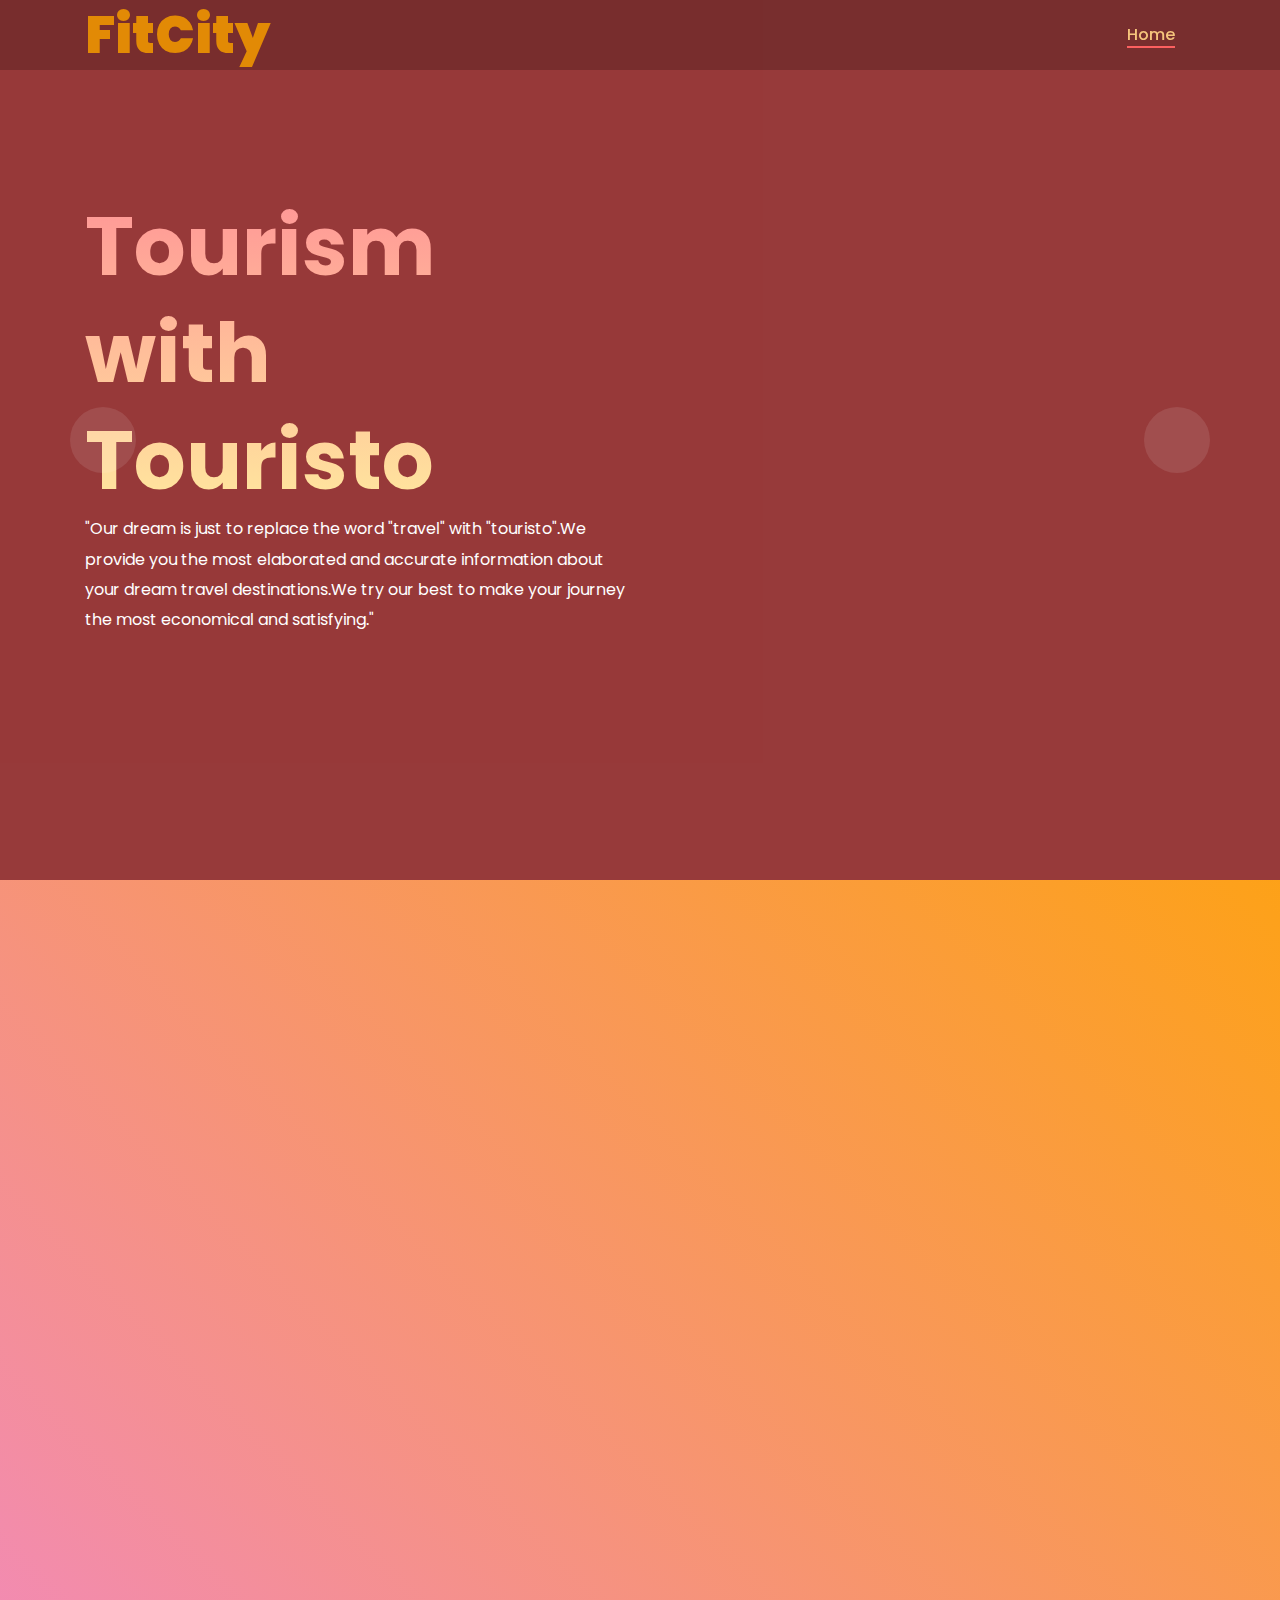
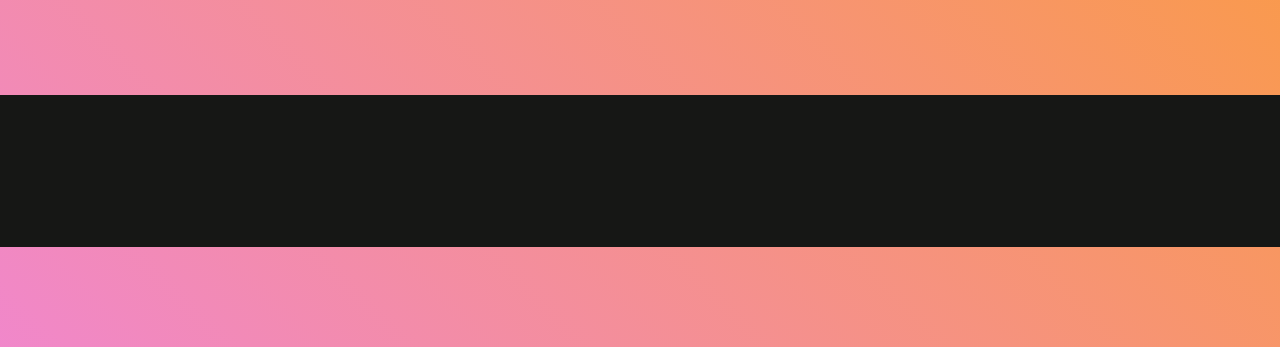
==== index.html @ 12a24f26 "hgh" ====
<!DOCTYPE html>
<html lang="en">



<head>
    <meta charset="UTF-8">
    <meta name="description" content="">
    <meta http-equiv="X-UA-Compatible" content="IE=edge">
    <meta name="viewport" content="width=device-width, initial-scale=1, shrink-to-fit=no">


    <title>|Home</title>
    <link rel="stylesheet" href="https://cdnjs.cloudflare.com/ajax/libs/font-awesome/6.0.0-beta2/css/all.min.css"
        integrity="sha512-YWzhKL2whUzgiheMoBFwW8CKV4qpHQAEuvilg9FAn5VJUDwKZZxkJNuGM4XkWuk94WCrrwslk8yWNGmY1EduTA=="
        crossorigin="anonymous" referrerpolicy="no-referrer" />

    
    <link rel="icon" href="img/city.png">
    
    <link rel="stylesheet" href="https://unpkg.com/aos@next/dist/aos.css" />

    <link rel="stylesheet" href="style.css">
    <link rel="stylesheet" href="footer.css">
</head>

<body>

    <div id="preloader">
        <div class="loader"></div>
    </div>


   

    <header class="header-area">

        <div class="main-header-area">
            <div class="classy-nav-container breakpoint-off">
                <div class="container">

                    <nav class="classy-navbar justify-content-between" id="alimeNav">

                        <a class="nav-brand" href="index.html" data-aos="fade-right" data-aos-duration="3000">
                        
                            
                            <h1 class="home-logo"><b>FitCity</b></h1>
                        </a>

                        <div class="classy-navbar-toggler">
                            <span class="navbarToggler"><span></span><span></span><span></span></span>
                        </div>

                        <div class="classy-menu">

                            <div class="classycloseIcon">
                                <div class="cross-wrap"><span class="top"></span><span class="bottom"></span></div>
                            </div>

                            <div class="classynav" data-aos="fade-left" data-aos-duration="3000">
                                <ul id="nav">
                                    <li class="active"><a href="index.html">Home</a></li>
                                   
                                </ul>

                               
                            </div>

                        </div>
                    </nav>
                </div>
            </div>
        </div>
    </header>
    


    <section class="welcome-area" data-aos="fade-right-up" data-aos-duration="3000">
        <div class="welcome-slides owl-carousel">

            <div class="single-welcome-slide bg-img bg-overlay" style="background-image: url();">
                <div class="container h-100">
                    <div class="row h-100 align-items-center">
                         
                        <div class="col-12 col-lg-8 col-xl-6">
                            <div class="welcome-text">
                                <h2 data-animation="bounceInUp" data-delay="100ms">Tourism<br>with Touristo</h2>
                                <p data-animation="bounceInUp" data-delay="500ms">"Our dream is just to replace the word "travel" with "touristo".We provide you the most elaborated and accurate information about your dream travel destinations.We try our best to make your journey the most economical and satisfying."
                                </p>
                               
                            </div>
                        </div>
                    </div>
                </div>
            </div>

            <div class="single-welcome-slide bg-img bg-overlay" data-aos="fade-left" data-aos-duration="3000"
                style="background-image: url();">
                <div class="container h-100">
                    <div class="row h-100 align-items-center">

                        <div class="col-12 col-lg-8 col-xl-6">
                            <div class="welcome-text">
                                <h2 data-animation="bounceInUp" data-delay="100ms">GET READY!</h2>
                                <h4  data-animation="bounceInUp" data-delay="300ms">"To travel with us" </h4>
                                <p data-animation="bounceInUp" data-delay="500ms">Let's make the joy of dressing an art with gingerart.Style is the way to say who you are without speaking and here at gingerart we convert your dream looks into reality by customising your choices.Tea is incomplete without ginger and so is your styling without us.
                                </p>
                                
                            </div>
                        </div>
                    </div>
                </div>
            </div>
        </div>
    </section>

 

    <div class="alime-portfolio-area section-padding-80 ">
        <div class="container-fluid" data-aos="zoom-in" data-aos-duration="3000">
            <div class="row">
                <div class="col-12">

                    <div class="alime-projects-menu">
                        <div class="portfolio-menu text-center">
                            <h1>SEARCH YOUR DESTINATION</h1>
                            <div class="search">
                            <input type="text" class="search-bar" placeholder="Search">
                            <div class="col-12 text-center wow fadeInUp" data-wow-delay="700ms" style="margin-top: 30px;">
                                <button><svg stroke="currentColor" fill="currentColor" stroke-width="0" viewBox="0 0 1024 1024" height="1.5em"
                                    width="1.5em" xmlns="http://www.w3.org/2000/svg">
                                    <path
                                      d="M909.6 854.5L649.9 594.8C690.2 542.7 712 479 712 412c0-80.2-31.3-155.4-87.9-212.1-56.6-56.7-132-87.9-212.1-87.9s-155.5 31.3-212.1 87.9C143.2 256.5 112 331.8 112 412c0 80.1 31.3 155.5 87.9 212.1C256.5 680.8 331.8 712 412 712c67 0 130.6-21.8 182.7-62l259.7 259.6a8.2 8.2 0 0 0 11.6 0l43.6-43.5a8.2 8.2 0 0 0 0-11.6zM570.4 570.4C528 612.7 471.8 636 412 636s-116-23.3-158.4-65.6C211.3 528 188 471.8 188 412s23.3-116.1 65.6-158.4C296 211.3 352.2 188 412 188s116.1 23.2 158.4 65.6S636 352.2 636 412s-23.3 116.1-65.6 158.4z">
                                    </path>
                                  </svg></button>
                            </div>
                            </div>
                    </div>
                    
                </div>
            </div>
            
               
            </div>
            <div class="row">
                <div class="weather loading" style="margin-left: 41%
                ;">
                    <h2 class="city">Weather in Surat</h2>
                    <h1 class="temp">51°C</h1>
                    <div class="flex">
                      <img src="https://openweathermap.org/img/wn/04n.png" alt="" class="icon" />
                      <div class="description">Cloudy</div>
                    </div>
                    <div class="humidity">Humidity: 60%</div>
                    <div class="wind">Wind speed: 6.2 km/h</div>
                  </div>
            </div>
        </div>
    </div>

    <section class="pricing">
        <div class="container" data-aos="zoom-in-up" data-aos-duration="3000">
           
            </div>

        </div>
    </section>

    <section class="follow-area clearfix" data-aos="fade-right" data-aos-duration="3000">
        <div class="container">
            <div class="row">
                <div class="col-12">
                    <div class="section-heading text-center">
                        <a href="https://www.instagram.com/that.gingerart/?igshid=OGQ2MjdiOTE%3D">
                            <h2>FitCity</h2>
                        </a>
                    </div>
                </div>
            </div>
        </div>

        <div class="ins-feed-area owl-carousel">

        
            </div>
            
            </div>
            
            
        </div>
    </section>

    <footer>
        <div class="wrapper" data-aos="fade-up" data-aos-duration="0ms">
            <div class="containerUp">
                
                <div class="footer-distributed">

                    <div class="footer-left">
                        <h3>Fit<span>City</span></h3>
                
                        
                    </div>
                </div>



















            </div>
        </div>
        </div>
    </footer>
</body>
<script src="app.js"></script>
<script>
    function updateCounter() {
        fetch('https://api.countapi.xyz/update/uimonk/youtubechannel/?amount=1')
            .then(res => res.json())
            .then(data => counterElement.innerHTML = data.value)
    }
    updateCounter()
    counterElement = document.getElementsByClassName('count')[0];
</script>


<script src="js/jquery.min.js"></script>

<script src="js/popper.min.js%2bbootstrap.min.js.pagespeed.jc.9S4FA15Zn6.js"></script>
<script>
    eval(mod_pagespeed_2mSwO3vn68);
</script>

<script>
    eval(mod_pagespeed_aQrG1NKKxL);
</script>

<script src="js/alime.bundle.js"></script>

<script src="js/default-assets/active.js"></script>

<script async src="https://www.googletagmanager.com/gtag/js?id=UA-23581568-13"></script>
<script>
    window.dataLayer = window.dataLayer || [];

    function gtag() {
        dataLayer.push(arguments);
    }
    gtag('js', new Date());

    gtag('config', 'UA-23581568-13');
</script>
<script defer src="../../../static.cloudflareinsights.com/beacon.min.js"
    data-cf-beacon='{"rayId":"699023133d611baa","token":"cd0b4b3a733644fc843ef0b185f98241","version":"2021.9.0","si":100}'></script>
<!-- animate on scroll js  -->
<script src="https://unpkg.com/aos@next/dist/aos.js"></script>
<script>
    AOS.init();
</script>
</body>



</html>
---- style.css ----
@import url("https://fonts.googleapis.com/css2?family=Poppins:ital,wght@0,300;0,400;0,500;0,700;0,900;1,900&display=swap");
@import url(https://weloveiconfonts.com/api/?family=entypo);
@import url("https://fonts.googleapis.com/css?family=Poppins:100,200,300,400,500,600,700");
@import url(css/bootstrap.min.css);
@import url(css/animate.css);
@import url(css/default-assets/classy-nav.css);
@import url(css/owl.carousel.min.css);
@import url(css/magnific-popup.css);
@import url(css/font-awesome.min.css);
@import url(css/default-assets/themify-icons.css);
@import url(css/style.css);
/* :: 01.0 Reboot CSS */


.post-thumbnail img{

  
}
.post-thumbnail-k img{

  


  
}


.single-instagram-item img{
  height: 290px;
  width: 226px;
}


#nav a{
  color: #f5c47c;
}
.welcome-text h4{
  font-weight: 700;
  font-size: 38px;
  display: block;
  margin-bottom: 0;
  background: -webkit-linear-gradient(#ff9696, #ffe89e);
  -webkit-background-clip: text;
  -webkit-text-fill-color: transparent
}


* {
  margin: 0;
  padding: 0;
}

body {
  font-family: "Poppins", sans-serif;
  font-weight: 400;
  font-size: 16px;
  position: relative;
  z-index: auto;
}

::-webkit-scrollbar-track
{
	-webkit-box-shadow: inset 0 0 6px rgba(0,0,0,0.3);
	background-color: #F5F5F5;
}

::-webkit-scrollbar
{
	width: 14px;
	background-color: #F5F5F5;
}

::-webkit-scrollbar-thumb
{
	background-color: rgba(217, 2, 2, 0.945);	
	background-image: -webkit-linear-gradient(45deg,
	                                          rgba(255, 255, 255, .2) 25%,
											  transparent 25%,
											  transparent 50%,
											  rgba(255, 255, 255, .2) 50%,
											  rgba(255, 255, 255, .2) 75%,
											  transparent 75%,
											  transparent)
}

h1,
h2,
h3,
h4,
h5,
h6 {
  font-family: "Poppins", sans-serif;
  color: #252525;
  line-height: 1.3;
  font-weight: 600;
}

[class^="entypo-"]:before {
  font-family: "entypo", sans-serif;
}

#social-sidebar {
  left: 0;
  position: fixed;
  top: 30%;
  z-index: 2;
}

#social-sidebar li:first-child a {
  border-top-right-radius: 5px;
}

#social-sidebar li:last-child a {
  border-bottom-right-radius: 5px;
}

#social-sidebar a {
  background: rgba(31, 30, 30, 0.7);
  color: #fff;
  text-decoration: none;
  display: block;
  height: 50px;
  width: 50px;
  font-size: 24px;
  line-height: 50px;
  position: relative;
  text-align: center;
  cursor: pointer;
}

#social-sidebar a:hover span {
  left: 120%;
  opacity: 1;
}

#social-sidebar a span {
  font: 12px "Poppins", sans-serif;
  text-transform: uppercase;
  border-radius: 3px;
  line-height: 24px;
  left: -100%;
  margin-top: -16px;
  opacity: 0;
  padding: 4px 8px;
  position: absolute;
  transition: opacity 0.3s, left 0.4s;
  top: 50%;
  z-index: -1;
}

#social-sidebar a span:before {
  display: block;
  height: 8px;
  width: 8px;
  left: -4px;
  margin-top: -4px;
  position: absolute;
  top: 50%;
  transform: rotate(45deg);
}

#social-sidebar a[class*="twitter"]:hover,
#social-sidebar a[class*="twitter"] span,
#social-sidebar a[class*="twitter"] span:before {
  background: #00aced;
}

#social-sidebar a[class*="facebook"]:hover,
#social-sidebar a[class*="facebook"] span,
#social-sidebar a[class*="facebook"] span:before {
  background: #3b5998;
}

#social-sidebar a[class*="gplus"]:hover,
#social-sidebar a[class*="gplus"] span,
#social-sidebar a[class*="gplus"] span:before {
  background: #e34429;
}

#social-sidebar a[class*="instagrem"]:hover,
#social-sidebar a[class*="instagrem"] span,
#social-sidebar a[class*="instagrem"] span:before {
  background: #ea4c89;
}

#social-sidebar a[class*="linkedin"]:hover,
#social-sidebar a[class*="linkedin"] span,
#social-sidebar a[class*="linkedin"] span:before {
  background: #0a416e;
}

#social-sidebar a[class*="github"]:hover,
#social-sidebar a[class*="github"] span,
#social-sidebar a[class*="github"] span:before {
  background: #9c7a5b;
}

a,
a:active,
a:focus,
a:hover {
  text-decoration: none;
  -webkit-transition-duration: 500ms;
  -o-transition-duration: 500ms;
  transition-duration: 500ms;
  outline: none;
  font-weight: 500;
}

li {
  list-style: none;
}

p {
  line-height: 1.9;
  color: #636363;
  font-size: 16px;
  font-weight: 400;
}

img {
  width: 100%;
  height: auto;
}

ul {
  margin: 0;
  padding: 0;
}

ul li {
  margin: 0;
  padding: 0;
}

.bg-overlay {
  position: relative;
  z-index: 1;
}

.bg-overlay::after {
  position: absolute;
  content: "";
  height: 100%;
  width: 100%;
  top: 0;
  left: 0;
  z-index: -1;
  background-color: rgba(0, 0, 0, 0.4);
}

.bg-img {
  background-position: center center !important;
  background-size: cover !important;
  background-repeat: no-repeat !important;
}

.jarallax {
  position: relative;
  z-index: 0;
}

.jarallax > .-img {
  position: absolute;
  object-fit: cover;
  font-family: "object-fit: cover";
  top: 0;
  left: 0;
  width: 100%;
  height: 100%;
  z-index: -1;
}

.mfp-image-holder .mfp-close,
.mfp-iframe-holder .mfp-close {
  position: fixed;
  z-index: 100;
  color: #ffffff;
  right: 20px;
  text-align: center;
  padding-right: 0;
  width: 100%;
  top: 20px;
  width: 30px;
  background: #fc6060;
  height: 30px;
  line-height: 30px;
}

img.mfp-img {
  -webkit-box-shadow: 0 2px 40px 8px rgba(15, 15, 15, 0.15);
  box-shadow: 0 2px 40px 8px rgba(15, 15, 15, 0.15);
}

button.mfp-close,
button.mfp-arrow {
  background: #f7f7f7;
}

.mfp-bottom-bar {
  display: none !important;
}

.mfp-bg {
  background-color: #000000;
}

.bg-transparent {
  background-color: transparent !important;
}

.bg-gray {
  background-color: #f7f7f7 !important;
}

textarea:focus,
input:focus {
  outline: none;
}

textarea:invalid,
input:invalid,
textarea:required,
input:required {
  box-shadow: none !important;
}

.border {
  border-color: #ebebeb;
}

.mfp-arrow-left::after {
  border-right-color: transparent;
}

.mfp-arrow-left::before {
  border-right-color: #ffffff;
}

.mfp-arrow-right::after {
  border-left-color: transparent;
}

.mfp-arrow-right::before {
  border-left-color: #ffffff;
}

/* :: 02.0 Spacing CSS */

.mt-15 {
  margin-top: 15px;
}

.mt-30 {
  margin-top: 30px;
}

.mt-40 {
  margin-top: 40px;
}

.mt-50 {
  margin-top: 50px;
}

.mt-70 {
  margin-top: 70px;
}

.mt-80 {
  margin-top: 80px;
}

.mt-100 {
  margin-top: 100px;
}

.mt-150 {
  margin-top: 150px;
}

.mr-15 {
  margin-right: 15px;
}

.mr-30 {
  margin-right: 30px;
}

.mr-50 {
  margin-right: 50px;
}

.mr-100 {
  margin-right: 100px;
}

.mb-10 {
  margin-bottom: 10px;
}

.mb-15 {
  margin-bottom: 15px;
}

.mb-30 {
  margin-bottom: 30px;
}

.mb-40 {
  margin-bottom: 40px;
}

.mb-50 {
  margin-bottom: 50px;
}

.mb-60 {
  margin-bottom: 60px;
}

.mb-70 {
  margin-bottom: 70px;
}

.mb-80 {
  margin-bottom: 80px;
}

.mb-100 {
  margin-bottom: 100px;
}

.ml-15 {
  margin-left: 15px;
}

.ml-30 {
  margin-left: 30px;
}

.ml-50 {
  margin-left: 50px;
}

.ml-100 {
  margin-left: 100px;
}

.pt-50 {
  padding-top: 50px !important;
}

.section-padding-80 {
  padding-top: 80px;
  padding-bottom: 80px;
}

.section-padding-0-80 {
  padding-top: 0;
  padding-bottom: 80px;
}

.section-padding-80-0 {
  padding-top: 80px;
  padding-bottom: 0;
}

.section-padding-80-50 {
  padding-top: 80px;
  padding-bottom: 50px;
}

.section-padding-100 {
  padding-top: 100px;
  padding-bottom: 100px;
}

.section-padding-0-100 {
  padding-top: 0;
  padding-bottom: 100px;
}

.section-padding-100-0 {
  padding-top: 100px;
  padding-bottom: 0;
}

/* :: 3.0 Preloader CSS */

#preloader {
  position: fixed;
  width: 100%;
  height: 100%;
  z-index: 9999999;
  top: 0;
  left: 0;
  background-color: #ffffff;
  display: -webkit-box;
  display: -ms-flexbox;
  display: flex;
  -webkit-box-align: center;
  -ms-flex-align: center;
  align-items: center;
  -webkit-box-pack: center;
  -ms-flex-pack: center;
  justify-content: center;
  overflow: hidden;
}

.loader,
.loader:before,
.loader:after {
  border-radius: 50%;
  width: 2.5em;
  height: 2.5em;
  -webkit-animation-fill-mode: both;
  animation-fill-mode: both;
  -webkit-animation: load7 1.8s infinite ease-in-out;
  animation: load7 1.8s infinite ease-in-out;
}

.loader {
  margin-top: -20px;
  color: #fc6060;
  font-size: 6px;
  position: relative;
  -webkit-transform: translateZ(0);
  -ms-transform: translateZ(0);
  transform: translateZ(0);
  -webkit-animation-delay: -0.16s;
  animation-delay: -0.16s;
}

.loader:before,
.loader:after {
  content: "";
  position: absolute;
  top: 0;
}

.loader:before {
  left: -3.5em;
  -webkit-animation-delay: -0.32s;
  animation-delay: -0.32s;
}

.loader:after {
  left: 3.5em;
}

@-webkit-keyframes load7 {
  0%,
  80%,
  100% {
    box-shadow: 0 2.5em 0 -1.3em;
  }
  40% {
    box-shadow: 0 2.5em 0 0;
  }
}

@keyframes load7 {
  0%,
  80%,
  100% {
    box-shadow: 0 2.5em 0 -1.3em;
  }
  40% {
    box-shadow: 0 2.5em 0 0;
  }
}

/* :: 4.0 Heading CSS */

.section-heading {
  position: relative;
  z-index: 1;
  margin-bottom: 50px;
}

.section-heading h2 {
  font-size: 36px;
  text-transform: capitalize;
  margin-bottom: 5px;
  display: block;
  line-height: 1.2;
}

@media only screen and (max-width: 767px) {
  .section-heading h2 {
    font-size: 24px;
  }
}

.section-heading p {
  margin-bottom: 0;
}

.section-heading.white p,
.section-heading.white h2 {
  color: #ffffff;
}

/* :: 5.0 Backtotop CSS */

#scrollUp {
  position: fixed;
  right: 40px;
  font-size: 20px;
  line-height: 40px;
  width: 40px;
  height: 40px;
  bottom: 40px;
  background-color: #fc6060;
  color: #ffffff;
  text-align: center;
  -webkit-transition-duration: 500ms;
  -o-transition-duration: 500ms;
  transition-duration: 500ms;
  border-radius: 50%;
  -webkit-box-shadow: 0 2px 40px 8px rgba(15, 15, 15, 0.15);
  box-shadow: 0 2px 40px 8px rgba(15, 15, 15, 0.15);
  z-index: 15962536;
}

@media only screen and (max-width: 767px) {
  #scrollUp {
    right: 20px;
    bottom: 20px;
  }
}

#scrollUp:focus,
#scrollUp:hover {
  background-color: #000000;
  color: #ffffff;
}

/* :: 6.0 Buttons CSS */

.btn:focus {
  box-shadow: none;
}

.alime-btn {
  position: relative;
  z-index: 1;
  min-width: 160px;
  height: 46px;
  line-height: 42px;
  font-size: 16px;
  font-weight: 500;
  display: inline-block;
  padding: 0 30px;
  text-align: center;
  text-transform: capitalize;
  background-color: transparent;
  color: #ffffff;
  border: 2px solid #fc6060;
  border-radius: 60px;
  -webkit-transition-duration: 500ms;
  -o-transition-duration: 500ms;
  transition-duration: 500ms;
}

.alime-btn.btn-2 {
  color: #252525;
}

.alime-btn:focus,
.alime-btn:hover {
  font-weight: 500;
  -webkit-box-shadow: 0 2px 40px 8px rgba(15, 15, 15, 0.15);
  box-shadow: 0 2px 40px 8px rgba(15, 15, 15, 0.15);
  background-color: #fc6060;
  color: #ffffff;
}

.badges-btn {
  background-color: #ebebeb;
  padding: 5px 15px;
  display: inline-block;
  color: #636363;
  font-size: 12px;
  font-weight: 500;
  text-transform: uppercase;
  border-radius: 2px;
  -webkit-transition-duration: 500ms;
  -o-transition-duration: 500ms;
  transition-duration: 500ms;
  letter-spacing: 1px;
}

.badges-btn:hover,
.badges-btn:focus {
  background-color: #fc6060;
  color: #ffffff;
  font-weight: 500;
}

/* :: 7.0 Header CSS */

.home-logo {
  color: #e28a05;
}

.header-area {
  position: fixed;
  z-index: 100;
  width: 100%;
  -webkit-transition-duration: 500ms;
  -o-transition-duration: 500ms;
  transition-duration: 500ms;
  background-color: transparent;
}

.header-area .search-icon {
  position: relative;
  z-index: 1;
  margin-left: 80px;
}

.header-area .search-icon i {
  font-size: 18px;
  color: #ffffff;
  cursor: pointer;
  transition: 0.5s;
}
.header-area .search-icon i:hover {
  transition: 0.5s;
  color: #fc6060;
}

.top-search-area .modal {
  background-color: rgba(0, 0, 0, 0.7);
}

.top-search-area .modal-content .modal-body {
  padding: 50px;
}

.top-search-area .modal-content .modal-body button.close-btn {
  position: absolute;
  top: 15px;
  right: 15px;
  z-index: 10;
  font-size: 14px;
}

.top-search-area .modal-content .modal-body button.close-btn.btn {
  padding: 0;
  background-color: transparent;
}

.top-search-area form {
  width: 100%;
  position: relative;
  z-index: 1;
}

.top-search-area form input {
  width: 100%;
  height: 50px;
  border: none;
  -webkit-box-shadow: 0 0 30px 15px rgba(0, 0, 0, 0.08);
  box-shadow: 0 0 30px 15px rgba(0, 0, 0, 0.08);
  border-radius: 6px;
  font-size: 12px;
  font-style: italic;
  padding: 0 20px;
}

.top-search-area form input:focus {
  -webkit-box-shadow: 0 0 30px 15px rgba(0, 0, 0, 0.08);
  box-shadow: 0 0 30px 15px rgba(0, 0, 0, 0.08);
}

.top-search-area form button {
  position: absolute;
  width: 100px;
  height: 50px;
  top: 0;
  right: 0;
  z-index: 10;
  border-radius: 0 6px 6px 0;
  border: none;
  background-color: #fc6060;
  font-weight: 600;
  font-size: 14px;
  text-transform: uppercase;
  text-align: center;
  color: #ffffff;
  cursor: pointer;
}

.classy-nav-container {
  background-color: transparent;
  padding: 0;
}

.classy-nav-container .classy-navbar {
  -webkit-transition-duration: 500ms;
  -o-transition-duration: 500ms;
  transition-duration: 500ms;
  height: 70px;
  padding: 0;
}

@media only screen and (max-width: 767px) {
  .classy-nav-container .classy-navbar .nav-brand {
    max-width: fit-content;
    margin-right: 15px;
  }
}

.classy-nav-container .classy-navbar .classynav ul li a {
  font-size: 16px;
  text-transform: capitalize;
  color: #ffffff;
  font-weight: 500;
  padding: 0 20px;
}

.classy-nav-container .classy-navbar .classynav ul li a:hover,
.classy-nav-container .classy-navbar .classynav ul li a:focus {
  color: #fc6060;
}

@media only screen and (min-width: 992px) and (max-width: 1199px) {
  .classy-nav-container .classy-navbar .classynav ul li a {
    font-size: 14px;
  }
}

@media only screen and (min-width: 768px) and (max-width: 991px) {
  .classy-nav-container .classy-navbar .classynav ul li a {
    font-size: 14px;
    color: #252525;
  }
  .classy-nav-container .classy-navbar .classynav ul li a:hover,
  .classy-nav-container .classy-navbar .classynav ul li a:focus {
    color: #fc6060;
  }
}

@media only screen and (max-width: 767px) {
  .classy-nav-container .classy-navbar .classynav ul li a {
    font-size: 14px;
    color: #252525;
  }
  .classy-nav-container .classy-navbar .classynav ul li a:hover,
  .classy-nav-container .classy-navbar .classynav ul li a:focus {
    color: #fc6060;
  }
}

.classy-nav-container .classy-navbar .classynav ul li.cn-dropdown-item ul li a,
.classy-nav-container .classy-navbar .classynav ul li.megamenu-item ul li a {
  font-size: 14px;
  text-transform: capitalize;
  height: 42px;
  line-height: 42px;
  padding: 0 30px;
  color: #252525;
}

.classy-nav-container
  .classy-navbar
  .classynav
  ul
  li.cn-dropdown-item
  ul
  li
  a:focus,
.classy-nav-container
  .classy-navbar
  .classynav
  ul
  li.cn-dropdown-item
  ul
  li
  a:hover,
.classy-nav-container
  .classy-navbar
  .classynav
  ul
  li.megamenu-item
  ul
  li
  a:focus,
.classy-nav-container
  .classy-navbar
  .classynav
  ul
  li.megamenu-item
  ul
  li
  a:hover {
  color: #fc6060;
}

.classynav ul li.active a {
  position: relative;
  z-index: 1;
}

.classynav ul li.active a::before {
  width: calc(100% - 40px);
  height: 2px;
  background-color: #fc6060;
  position: absolute;
  bottom: 7px;
  left: 0;
  z-index: 1;
  content: "";
  left: 50%;
  transform: translateX(-50%);
}

@media only screen and (min-width: 768px) and (max-width: 991px) {
  .classynav ul li.active a::before {
    display: none;
  }
}

@media only screen and (max-width: 767px) {
  .classynav ul li.active a::before {
    display: none;
  }
}

.classynav ul li.has-down > a::after,
.classynav ul li.has-down.active > a::after,
.classynav ul li.megamenu-item > a::after {
  color: #fc6060;
}

.breakpoint-off .classynav ul li .dropdown,
.breakpoint-off .classynav ul li .megamenu {
  width: 210px;
  -webkit-box-shadow: 0 2px 40px 8px rgba(15, 15, 15, 0.15);
  box-shadow: 0 2px 40px 8px rgba(15, 15, 15, 0.15);
  border-radius: 6px;
}

.breakpoint-off .classynav ul li .megamenu {
  width: 100%;
}

.classy-navbar-toggler .navbarToggler span {
  background-color: #252525;
}

.main-header-area {
  position: relative;
  z-index: 1;
  background-color: transparent;
  -webkit-transition-duration: 500ms;
  -o-transition-duration: 500ms;
  transition-duration: 500ms;
  height: 70px;
  background-color: rgba(0, 0, 0, 0.2);
}

.main-header-area.sticky {
  background-color: #000000;
}

.classy-navbar-toggler .navbarToggler span {
  background-color: #ffffff;
}

/* :: 8.0 Hero CSS */

.welcome-area {
  position: relative;
  z-index: 10;
}

.welcome-slides {
  position: relative;
  z-index: 1;
  overflow: hidden;
}

.welcome-slides .owl-prev,
.welcome-slides .owl-next {
  -webkit-transition-duration: 500ms;
  -o-transition-duration: 500ms;
  transition-duration: 500ms;
  width: 66px;
  height: 66px;
  border-radius: 50%;
  background-color: rgba(255, 255, 255, 0.1);
  position: absolute;
  top: 50%;
  left: 70px;
  margin-top: -33px;
  z-index: 10;
  text-align: center;
  line-height: 70px;
  color: #ffffff;
  font-size: 30px;
}

.welcome-slides .owl-prev:hover,
.welcome-slides .owl-prev:focus,
.welcome-slides .owl-next:hover,
.welcome-slides .owl-next:focus {
  background-color: #fc6060;
}

@media only screen and (min-width: 768px) and (max-width: 991px) {
  .welcome-slides .owl-prev,
  .welcome-slides .owl-next {
    left: 30px;
  }
}

@media only screen and (max-width: 767px) {
  .welcome-slides .owl-prev,
  .welcome-slides .owl-next {
    width: 40px;
    left: 15px;
    height: 40px;
    font-size: 18px;
    line-height: 44px;
  }
}

.welcome-slides .owl-next {
  left: auto;
  right: 70px;
}

@media only screen and (min-width: 768px) and (max-width: 991px) {
  .welcome-slides .owl-next {
    right: 30px;
  }
}

@media only screen and (max-width: 767px) {
  .welcome-slides .owl-next {
    right: 15px;
  }
}

.single-welcome-slide {
  position: relative;
  z-index: 2;
  width: 100%;
  height: 880px;
  background-color: #fc6060;
}

@media only screen and (min-width: 992px) and (max-width: 1199px) {
  .single-welcome-slide {
    height: 750px;
  }
}

@media only screen and (min-width: 768px) and (max-width: 991px) {
  .single-welcome-slide {
    height: 750px;
  }
}

@media only screen and (max-width: 767px) {
  .single-welcome-slide {
    height: 600px;
  }
}

.single-welcome-slide .welcome-text {
  position: relative;
  z-index: 1;
}

.single-welcome-slide .welcome-text h2 {
  font-weight: 700;
  font-size: 82px;
  display: block;
  margin-bottom: 0;
  background: -webkit-linear-gradient(#ff9696, #ffe89e);
  -webkit-background-clip: text;
  -webkit-text-fill-color: transparent;
}

@media only screen and (max-width: 767px) {
  .single-welcome-slide .welcome-text h2 {
    font-size: 42px;
  }
}

.single-welcome-slide .welcome-text p {
  color: #ffffff;
  margin-bottom: 50px;
  display: block;
}

.single-welcome-slide .welcome-text .hero-mail-contact {
  color: #ffffff;
  font-style: italic;
  text-decoration: underline;
}

.single-welcome-slide .welcome-text .hero-mail-contact:hover,
.single-welcome-slide .welcome-text .hero-mail-contact:focus {
  color: #fc6060;
}

/* :: 9.0 Follow CSS */

.single-instagram-item {
  position: relative;
  z-index: 1;
  overflow: hidden;
  -webkit-transition-duration: 500ms;
  -o-transition-duration: 500ms;
  transition-duration: 500ms;
}

.single-instagram-item img {
  width: 100%;
  -webkit-transition-duration: 1500ms;
  -o-transition-duration: 1500ms;
  transition-duration: 1500ms;
}

.single-instagram-item .instagram-hover-content {
  width: 100%;
  height: 100%;
  position: absolute;
  top: 0;
  bottom: 0;
  left: 0;
  right: 0;
  background-color: rgba(252, 96, 96, 0.9);
  opacity: 0;
  visibility: hidden;
  -webkit-transition-duration: 500ms;
  -o-transition-duration: 500ms;
  transition-duration: 500ms;
}

.single-instagram-item .instagram-hover-content a {
  text-align: center;
}

.single-instagram-item .instagram-hover-content a i {
  color: #ffffff;
  font-size: 32px;
  display: block;
  margin-bottom: 15px;
}

.single-instagram-item .instagram-hover-content a span {
  font-size: 14px;
  margin-bottom: 0;
  color: #ffffff;
}

@media only screen and (min-width: 992px) and (max-width: 1199px) {
  .single-instagram-item .instagram-hover-content a span {
    font-size: 12px;
  }
}

@media only screen and (min-width: 768px) and (max-width: 991px) {
  .single-instagram-item .instagram-hover-content a span {
    font-size: 12px;
  }
}

@media only screen and (max-width: 767px) {
  .single-instagram-item .instagram-hover-content a span {
    font-size: 12px;
  }
}

.single-instagram-item:hover img {
  -webkit-transform: scale(1.1);
  -ms-transform: scale(1.1);
  transform: scale(1.1);
}

.single-instagram-item:hover .instagram-hover-content {
  opacity: 1;
  visibility: visible;
}

.instagram-gallery-single-item:hover .instagram-hover-content .zoom-img {
  margin-top: 0;
  opacity: 1;
}

/* :: 10.0 About CSS */

.about-us-content h3 {
  font-size: 36px;
  display: block;
  margin-bottom: 5px;
}

@media only screen and (max-width: 767px) {
  .about-us-content h3 {
    font-size: 24px;
  }
}

.about-us-content .line {
  height: 3px;
  width: 70px;
  background-color: #fc6060;
  margin-bottom: 30px;
}

.about-video-area {
  position: relative;
  z-index: 1;
  border-radius: 10px;
}

.about-video-area img {
  -webkit-box-shadow: 3px 0 24px rgba(0, 0, 0, 0.15);
  box-shadow: 3px 0 24px rgba(0, 0, 0, 0.15);
  width: 100%;
  border-radius: 10px;
}

.about-video-area .video-icon a {
  position: absolute;
  top: 50%;
  left: 50%;
  z-index: 99;
  -webkit-transform: translate(-50%, -50%);
  -ms-transform: translate(-50%, -50%);
  transform: translate(-50%, -50%);
  color: #ffffff;
  height: 50px;
  width: 50px;
  display: inline-block;
  background-color: #fc6060;
  text-align: center;
  line-height: 56px;
  font-size: 38px;
  border-radius: 50%;
}

.about-video-area .video-icon a::after {
  content: "";
  position: absolute;
  width: 0%;
  height: 0%;
  border-radius: 50%;
  background-color: transparent;
  top: 50%;
  left: 50%;
  -webkit-transform: translate(-50%, -50%);
  -ms-transform: translate(-50%, -50%);
  transform: translate(-50%, -50%);
  border: 2px solid #fc6060;
  -webkit-animation: video-icon 1200ms linear infinite;
  animation: video-icon 1200ms linear infinite;
  z-index: -10;
}

.about-video-area .video-icon a:hover,
.about-video-area .video-icon a:focus {
  background-color: #000000;
}

.about-video-area .video-icon a:hover::after,
.about-video-area .video-icon a:focus::after {
  border: 2px solid #000000;
}

@-webkit-keyframes video-icon {
  0% {
    width: 0;
    height: 0;
    opacity: 1;
  }
  50% {
    width: 100%;
    height: 100%;
    opacity: 1;
  }
  100% {
    width: 200%;
    height: 200%;
    opacity: 0;
  }
}

@keyframes video-icon {
  0% {
    width: 0;
    height: 0;
    opacity: 1;
  }
  50% {
    width: 100%;
    height: 100%;
    opacity: 1;
  }
  100% {
    width: 200%;
    height: 200%;
    opacity: 0;
  }
}

.why-choose-us-content {
  -webkit-transition-duration: 800ms;
  -o-transition-duration: 800ms;
  transition-duration: 800ms;
  background-color: #ffffff;
  padding: 80px 30px 50px;
  border-radius: 10px;
  box-shadow: 3px 0 15px -1px rgba(0, 0, 0, 0.15);
  position: relative;
  z-index: 1;
  margin-top: 50px;
}

.why-choose-us-content .chosse-us-icon {
  -webkit-transition-duration: 800ms;
  -o-transition-duration: 800ms;
  transition-duration: 800ms;
  height: 76px;
  width: 76px;
  background-color: #fc6060;
  display: inline-block;
  text-align: center;
  line-height: 76px;
  border-radius: 50%;
  color: #ffffff;
  font-size: 30px;
  position: absolute;
  top: -38px;
  left: 50%;
  margin-left: -38px;
}

.why-choose-us-content h4 {
  font-size: 20px;
  font-weight: 500;
  margin-bottom: 15px;
  -webkit-transition-duration: 800ms;
  -o-transition-duration: 800ms;
  transition-duration: 800ms;
}

.why-choose-us-content p {
  -webkit-transition-duration: 800ms;
  -o-transition-duration: 800ms;
  transition-duration: 800ms;
  font-size: 14px;
  margin-bottom: 0;
}

.why-choose-us-content:hover,
.why-choose-us-content:focus {
  background-color: #fc6060;
}

.why-choose-us-content:hover .chosse-us-icon,
.why-choose-us-content:focus .chosse-us-icon {
  background-color: #fff;
  color: #fc6060;
  box-shadow: 0 5px 15px 2px rgba(255, 255, 255, 0.15);
}

.why-choose-us-content:hover h4,
.why-choose-us-content:hover p,
.why-choose-us-content:focus h4,
.why-choose-us-content:focus p {
  color: #ffffff;
}

/* :: 11.0 Breadcrumb CSS */

.breadcrumb-area {
  position: relative;
  z-index: 1;
  height: 370px;
}

@media only screen and (max-width: 767px) {
  .breadcrumb-area {
    height: 240px;
  }
}

.breadcrumb-area .page-title {
  color: #ffffff;
  font-size: 36px;
}

@media only screen and (max-width: 767px) {
  .breadcrumb-area .page-title {
    font-size: 24px;
  }
}

.breadcrumb-content {
  position: relative;
  z-index: 1;
  margin-top: 70px;
}

.breadcrumb-content .breadcrumb {
  padding: 0;
  background-color: transparent;
  margin-bottom: 0;
}

.breadcrumb-content .breadcrumb .breadcrumb-item {
  color: #fc6060;
  font-weight: 400;
  font-size: 16px;
}

.breadcrumb-content .breadcrumb .breadcrumb-item a {
  font-size: 16px;
  color: #ffffff;
  font-weight: 400;
}

.breadcrumb-content .breadcrumb .breadcrumb-item a:hover,
.breadcrumb-content .breadcrumb .breadcrumb-item a:focus {
  color: #fc6060;
}

.breadcrumb-content .breadcrumb .breadcrumb-item + .breadcrumb-item::before {
  content: "\f105";
  color: #ffffff;
  font-family: "FontAwesome";
}

.breadcrumb-area.blog {
  height: 550px;
}

.breadcrumb-area.blog .breadcrumb-content .post-catagory {
  padding: 2px 15px;
  border-radius: 2px;
  font-size: 12px;
  text-transform: uppercase;
  color: #ffffff;
  background-color: #fc6060;
  font-weight: 500;
  margin-bottom: 15px;
}

.breadcrumb-area.blog .breadcrumb-content .post-catagory:hover,
.breadcrumb-area.blog .breadcrumb-content .post-catagory:focus {
  font-weight: 500;
  background-color: #000000;
}

.breadcrumb-area.blog .breadcrumb-content .page-title {
  display: block;
  font-size: 48px;
  margin-bottom: 20px;
}

@media only screen and (max-width: 767px) {
  .breadcrumb-area.blog .breadcrumb-content .page-title {
    font-size: 30px;
  }
}

.breadcrumb-area.blog .breadcrumb-content .post-meta {
  position: relative;
  z-index: 1;
  margin-bottom: 5px;
}

.breadcrumb-area.blog .breadcrumb-content .post-meta a {
  position: relative;
  z-index: 1;
  font-size: 16px;
  color: #ffffff;
  font-weight: 500;
  margin-right: 21px;
}

@media only screen and (max-width: 767px) {
  .breadcrumb-area.blog .breadcrumb-content .post-meta a {
    font-size: 13px;
  }
}

.breadcrumb-area.blog .breadcrumb-content .post-meta a::after {
  content: "|";
  position: absolute;
  top: 0;
  right: -11px;
  z-index: 1;
}

.breadcrumb-area.blog .breadcrumb-content .post-meta a:last-child::after {
  display: none;
}

.breadcrumb-area.blog .breadcrumb-content .post-meta a:hover,
.breadcrumb-area.blog .breadcrumb-content .post-meta a:focus {
  color: #fc6060;
}

.breadcrumb-area.blog .breadcrumb-content .post-meta a:hover::after,
.breadcrumb-area.blog .breadcrumb-content .post-meta a:focus::after {
  color: #ffffff;
}

/* :: 12.0 Blog CSS */

.blog-details-text {
  position: relative;
  z-index: 1;
}

.blog-details-text .row {
  margin-right: -5px;
  margin-left: -5px;
}

.blog-details-text .row .col-12 {
  padding-right: 5px;
  padding-left: 5px;
}

.blog-details-text p {
  font-size: 18px;
  margin-bottom: 20px;
}

.alime-blockquote {
  position: relative;
  z-index: 1;
  margin-bottom: 30px;
  margin-top: 30px;
  border-left: 3px solid #fc6060;
  padding-left: 30px;
}

.alime-blockquote h4 {
  margin-bottom: 15px;
  font-size: 24px;
  color: #161715;
  line-height: 1.5;
  font-weight: 400;
}

@media only screen and (max-width: 767px) {
  .alime-blockquote h4 {
    font-size: 18px;
  }
}

.alime-blockquote h6 {
  font-size: 18px;
  color: #fc6060;
  text-transform: uppercase;
  margin-bottom: 0;
}

@media only screen and (max-width: 767px) {
  .alime-blockquote h6 {
    font-size: 14px;
  }
}

.post-author-area {
  position: relative;
  z-index: 1;
}

@media only screen and (max-width: 767px) {
  .post-author-area {
    -ms-flex-wrap: wrap;
    flex-wrap: wrap;
  }
}

@media only screen and (max-width: 767px) {
  .post-author-area .popular-tags {
    -webkit-box-flex: 0;
    -ms-flex: 0 0 100%;
    flex: 0 0 100%;
    max-width: 100%;
    width: 100%;
    margin-bottom: 30px;
  }
}

.post-author-area .popular-tags li {
  display: inline-block;
  float: left;
  margin: 3px;
}

@media only screen and (max-width: 767px) {
  .post-author-area .post-social-info {
    -webkit-box-flex: 0;
    -ms-flex: 0 0 100%;
    flex: 0 0 100%;
    max-width: 100%;
    width: 100%;
  }
}

.post-author-area .post-social-info p {
  margin-bottom: 0;
  margin-right: 20px;
  color: #252525;
}

.post-author-area .post-social-info a {
  display: inline-block;
  color: #625b66;
  margin-right: 20px;
  font-size: 14px;
}

.post-author-area .post-social-info a:last-child {
  margin-right: 0;
}

.post-author-area .post-social-info a:hover,
.post-author-area .post-social-info a:focus {
  color: #fc6060;
}

.alime-pager-area {
  position: relative;
  z-index: 1;
}

.alime-pager-area .previous,
.alime-pager-area .next {
  width: 100%;
  position: relative;
  z-index: 1;
  height: 290px;
}

@media only screen and (max-width: 767px) {
  .alime-pager-area .previous,
  .alime-pager-area .next {
    height: 180px;
  }
}

.alime-pager-area .previous::after,
.alime-pager-area .next::after {
  -webkit-transition-duration: 500ms;
  -o-transition-duration: 500ms;
  transition-duration: 500ms;
  width: 100%;
  height: 100%;
  position: absolute;
  z-index: 10;
  background-color: rgba(0, 0, 0, 0.7);
  top: 0;
  left: 0;
  content: "";
  opacity: 0;
  visibility: hidden;
}

.alime-pager-area .previous .overlay-content,
.alime-pager-area .next .overlay-content {
  position: absolute;
  width: 70%;
  height: 100%;
  top: 0;
  left: 15%;
  text-align: center;
  z-index: 100;
}

.alime-pager-area .previous .overlay-content .post-title,
.alime-pager-area .next .overlay-content .post-title {
  font-size: 24px;
  color: #ffffff;
  margin-bottom: 0;
}

@media only screen and (max-width: 767px) {
  .alime-pager-area .previous .overlay-content .post-title,
  .alime-pager-area .next .overlay-content .post-title {
    font-size: 14px;
  }
}

.alime-pager-area .previous .overlay-content .post-title:hover,
.alime-pager-area .previous .overlay-content .post-title:focus,
.alime-pager-area .next .overlay-content .post-title:hover,
.alime-pager-area .next .overlay-content .post-title:focus {
  color: #fc6060;
}

.alime-pager-area .previous .overlay-content .previous-link,
.alime-pager-area .previous .overlay-content .next-link,
.alime-pager-area .next .overlay-content .previous-link,
.alime-pager-area .next .overlay-content .next-link {
  -webkit-transition-duration: 500ms;
  -o-transition-duration: 500ms;
  transition-duration: 500ms;
  position: absolute;
  top: 50%;
  margin-top: -15px;
  left: -10%;
  width: 30px;
  height: 30px;
  line-height: 30px;
  font-size: 30px;
  color: #ffffff;
  z-index: 100;
  opacity: 0;
}

.alime-pager-area .previous .overlay-content .previous-link:hover,
.alime-pager-area .previous .overlay-content .previous-link:focus,
.alime-pager-area .previous .overlay-content .next-link:hover,
.alime-pager-area .previous .overlay-content .next-link:focus,
.alime-pager-area .next .overlay-content .previous-link:hover,
.alime-pager-area .next .overlay-content .previous-link:focus,
.alime-pager-area .next .overlay-content .next-link:hover,
.alime-pager-area .next .overlay-content .next-link:focus {
  color: #fc6060;
}

.alime-pager-area .previous:hover::after,
.alime-pager-area .previous:focus::after,
.alime-pager-area .next:hover::after,
.alime-pager-area .next:focus::after {
  opacity: 1;
  visibility: visible;
}

.alime-pager-area .previous:hover .previous-link,
.alime-pager-area .previous:hover .next-link,
.alime-pager-area .previous:focus .previous-link,
.alime-pager-area .previous:focus .next-link,
.alime-pager-area .next:hover .previous-link,
.alime-pager-area .next:hover .next-link,
.alime-pager-area .next:focus .previous-link,
.alime-pager-area .next:focus .next-link {
  opacity: 1;
}

.alime-pager-area .next .overlay-content .next-link {
  left: auto;
  right: -10%;
}

.pagination {
  position: relative;
  z-index: 1;
}

.pagination .page-item:last-child .page-link {
  border-top-right-radius: 3px;
  border-bottom-right-radius: 3px;
}

.pagination .page-item:first-child .page-link {
  margin-left: 0;
  border-top-left-radius: 3px;
  border-bottom-left-radius: 3px;
}

.pagination .page-link {
  padding: 12px 15px;
  color: #252525;
  border: none;
  background-color: #f7f7f7;
  margin-right: 5px;
  border-radius: 3px;
}

.pagination .page-link:hover,
.pagination .page-link:focus {
  background-color: #fc6060;
  color: #ffffff;
  border-color: #fc6060;
}

.pagination .page-link:focus {
  box-shadow: none;
}

.comment_area {
  position: relative;
  z-index: 1;
  padding-bottom: 20px;
  border-bottom: 1px solid #ebebeb;
}

.comment_area .single_comment_area {
  position: relative;
  z-index: 1;
}

.comment_area .single_comment_area::after {
  position: absolute;
  width: 1px;
  background-color: #ebebeb;
  height: 100%;
  content: "";
  top: 0;
  left: 90px;
  z-index: 1;
}

@media only screen and (max-width: 767px) {
  .comment_area .single_comment_area::after {
    left: 50px;
  }
}

.comment_area .single_comment_area .single_comment_area::after {
  display: none;
}

.comment_area .comment-content {
  position: relative;
  z-index: 1;
  margin-bottom: 40px;
}

.comment_area .comment-content .comment-author {
  -webkit-box-flex: 0;
  -ms-flex: 0 0 70px;
  flex: 0 0 70px;
  width: 70px;
  max-width: 70px;
  margin-right: 40px;
  border-radius: 50%;
}

@media only screen and (max-width: 767px) {
  .comment_area .comment-content .comment-author {
    -webkit-box-flex: 0;
    -ms-flex: 0 0 40px;
    flex: 0 0 40px;
    width: 40px;
    max-width: 40px;
    margin-right: 20px;
  }
}

.comment_area .comment-content .comment-author img {
  border-radius: 50%;
}

.comment_area .comment-content .comment-meta .post-date {
  font-size: 12px;
  text-transform: uppercase;
  display: block;
  margin-bottom: 5px;
  font-weight: 300;
  color: #b2b2b2;
  letter-spacing: 1px;
}

.comment_area .comment-content .comment-meta .post-date:hover,
.comment_area .comment-content .comment-meta .post-date:focus {
  color: #fc6060;
}

.comment_area .comment-content .comment-meta h5 {
  margin-bottom: 5px;
  font-size: 18px;
}

@media only screen and (max-width: 767px) {
  .comment_area .comment-content .comment-meta h5 {
    font-size: 16px;
  }
}

.comment_area .comment-content .comment-meta p {
  color: #636363;
  font-size: 14px;
}

@media only screen and (max-width: 767px) {
  .comment_area .comment-content .comment-meta p {
    font-size: 13px;
  }
}

.comment_area .comment-content .comment-meta .like,
.comment_area .comment-content .comment-meta .reply {
  display: inline-block;
  padding: 5px 25px 5px;
  font-size: 12px;
  font-weight: 600;
  border: 1px solid #ebebeb;
  text-transform: uppercase;
  border-radius: 2px;
}

.comment_area .comment-content .comment-meta .like:focus,
.comment_area .comment-content .comment-meta .like:hover,
.comment_area .comment-content .comment-meta .reply:focus,
.comment_area .comment-content .comment-meta .reply:hover {
  border-color: #fc6060;
  background-color: #fc6060;
  color: #ffffff;
}

.comment_area .children {
  margin-left: 120px;
}

@media only screen and (max-width: 767px) {
  .comment_area .children {
    margin-left: 60px;
  }
}

.comment_area .children .single_comment_area:last-of-type {
  margin-bottom: 0;
}

.comment_area .children .single_comment_area .comment-author {
  margin-right: 20px;
}

@media only screen and (max-width: 767px) {
  .comment_area .children .single_comment_area .comment-author {
    margin-right: 10px;
  }
}

.alime-blog-area {
  position: relative;
  z-index: 1;
}

.alime-blog-area .row {
  margin-right: -5px;
  margin-left: -5px;
}

.alime-blog-area .row .col-12 {
  padding-right: 5px;
  padding-left: 5px;
}

.single-post-area {
  position: relative;
  z-index: 1;
  margin-bottom: 10px;
  -webkit-transition-duration: 500ms;
  -o-transition-duration: 500ms;
  transition-duration: 500ms;
}

.single-post-area::after {
  position: absolute;
  width: 100%;
  height: 100%;
  top: 0;
  left: 0;
  background-color: rgba(0, 0, 0, 0.5);
  content: "";
  z-index: 1;
}

.single-post-area .post-thumbnail {
  display: block;
  overflow: hidden;
}

.single-post-area .post-thumbnail img {
  width: 100%;
  -webkit-transition-duration: 800ms;
  -o-transition-duration: 800ms;
  transition-duration: 800ms;
}

.single-post-area .post-catagory {
  position: absolute;
  padding: 2px 15px;
  border-radius: 2px;
  font-size: 12px;
  text-transform: uppercase;
  color: #ffffff;
  background-color: #fc6060;
  top: 15px;
  right: 15px;
  z-index: 20;
  font-weight: 500;
}

.single-post-area .post-catagory:hover,
.single-post-area .post-catagory:focus {
  font-weight: 500;
  background-color: #000000;
}

.single-post-area .post-content {
  position: absolute;
  left: 30px;
  bottom: 30px;
  right: 30px;
  z-index: 100;
}

.single-post-area .post-content .post-meta {
  position: relative;
  z-index: 1;
  margin-bottom: 5px;
}

.single-post-area .post-content .post-meta a {
  position: relative;
  z-index: 1;
  font-size: 13px;
  color: #ffffff;
  font-weight: 300;
  margin-right: 21px;
}

.single-post-area .post-content .post-meta a:last-child::after {
  content: "|";
  position: absolute;
  top: 0;
  left: -11px;
  z-index: 1;
}

.single-post-area .post-content .post-meta a:hover,
.single-post-area .post-content .post-meta a:focus {
  color: #fc6060;
}

.single-post-area .post-content .post-meta a:hover::after,
.single-post-area .post-content .post-meta a:focus::after {
  color: #ffffff;
}

.single-post-area .post-content .post-title {
  font-size: 20px;
  color: #ffffff;
  margin-bottom: 0;
}

@media only screen and (min-width: 992px) and (max-width: 1199px) {
  .single-post-area .post-content .post-title {
    font-size: 16px;
  }
}

.single-post-area .post-content .post-title:hover,
.single-post-area .post-content .post-title:focus {
  color: #fc6060;
}

.single-post-area:hover .post-thumbnail img,
.single-post-area:focus .post-thumbnail img {
  -webkit-transform: scale(1.4) rotate(10deg);
  -ms-transform: scale(1.4) rotate(10deg);
  transform: scale(1.4) rotate(10deg);
}

.related-news-area {
  position: relative;
  z-index: 1;
}

.related-news-area .row {
  margin-right: -5px;
  margin-left: -5px;
}

.related-news-area .row .col-12 {
  padding-right: 5px;
  padding-left: 5px;
}

/* :: 13.0 Team CSS */

.team-content-area {
  position: relative;
  z-index: 1;
  padding: 40px;
  -webkit-box-shadow: 0 4px 20px 3px rgba(0, 0, 0, 0.1);
  box-shadow: 0 4px 20px 3px rgba(0, 0, 0, 0.1);
  border-radius: 10px;
  text-align: center;
  -webkit-transition-duration: 500ms;
  -o-transition-duration: 500ms;
  transition-duration: 500ms;
  background-color: #ffffff;
}

.team-content-area .member-thumb {
  margin: 0 auto 40px;
  width: 165px;
}

.team-content-area .member-thumb img {
  -webkit-transition-duration: 500ms;
  -o-transition-duration: 500ms;
  transition-duration: 500ms;
  width: 100%;
  border-radius: 50%;
}

.team-content-area h5 {
  -webkit-transition-duration: 500ms;
  -o-transition-duration: 500ms;
  transition-duration: 500ms;
  font-size: 20px;
  font-weight: 500;
  margin-bottom: 0;
}

.team-content-area span {
  -webkit-transition-duration: 500ms;
  -o-transition-duration: 500ms;
  transition-duration: 500ms;
  color: #fc6060;
  font-size: 12px;
  text-transform: uppercase;
}

.team-content-area .member-social-info {
  position: relative;
  z-index: 1;
  margin-top: 30px;
}

.team-content-area .member-social-info a {
  color: #636363;
  font-size: 16px;
  margin: 0 10px;
  -webkit-transition-duration: 500ms;
  -o-transition-duration: 500ms;
  transition-duration: 500ms;
}

.team-content-area .member-social-info a:hover,
.team-content-area .member-social-info a:focus {
  color: #fc6060;
}

.team-content-area:hover,
.team-content-area:focus {
  background-color: #fc6060;
}

.team-content-area:hover .member-thumb img,
.team-content-area:focus .member-thumb img {
  -webkit-transform: rotate(25deg);
  -ms-transform: rotate(25deg);
  transform: rotate(25deg);
}

.team-content-area:hover h5,
.team-content-area:hover span,
.team-content-area:focus h5,
.team-content-area:focus span {
  color: #ffffff;
}

.team-content-area:hover .member-social-info a,
.team-content-area:focus .member-social-info a {
  color: #ffffff;
}

.team-content-area:hover .member-social-info a:hover,
.team-content-area:hover .member-social-info a:focus,
.team-content-area:focus .member-social-info a:hover,
.team-content-area:focus .member-social-info a:focus {
  color: #000000;
}

/* :: 14.0 Gallery CSS */

.alime-portfolio-area {
  position: relative;
  z-index: 1;
}

.alime-portfolio-area .container-fluid {
  padding-right: 10%;
  padding-left: 10%;
}

@media only screen and (min-width: 992px) and (max-width: 1199px) {
  .alime-portfolio-area .container-fluid {
    padding-right: 5%;
    padding-left: 5%;
  }
}

@media only screen and (min-width: 768px) and (max-width: 991px) {
  .alime-portfolio-area .container-fluid {
    padding-right: 5%;
    padding-left: 5%;
  }
}

@media only screen and (max-width: 767px) {
  .alime-portfolio-area .container-fluid {
    padding-right: 5%;
    padding-left: 5%;
  }
}

.alime-projects-menu {
  position: relative;
  z-index: 1;
  margin-bottom: 40px;
}

.alime-projects-menu .portfolio-menu .btn {
  position: relative;
  z-index: 1;
  padding: 0;
  border: 0;
  background-color: transparent;
  font-size: 20px;
  font-weight: 600;
  border-radius: 0;
  margin: 0 25px;
  -webkit-transition-duration: 500ms;
  -o-transition-duration: 500ms;
  transition-duration: 500ms;
}

@media only screen and (max-width: 767px) {
  .alime-projects-menu .portfolio-menu .btn {
    font-size: 14px;
    margin: 0 5px;
  }
}

.alime-projects-menu .portfolio-menu .btn::after {
  -webkit-transition-duration: 500ms;
  -o-transition-duration: 500ms;
  transition-duration: 500ms;
  position: absolute;
  width: 0%;
  height: 3px;
  background-color: #fc6060;
  content: "";
  bottom: -5px;
  left: 0;
  right: 0;
  z-index: 1;
}

.alime-projects-menu .portfolio-menu .btn.active::after {
  width: 100%;
}

.single-portfolio-content {
  position: relative;
  z-index: 1;
  -webkit-transition-duration: 500ms;
  -o-transition-duration: 500ms;
  transition-duration: 500ms;
  overflow: hidden;
}

.single-portfolio-content img {
  width: 100%;
  -webkit-transition-duration: 500ms;
  -o-transition-duration: 500ms;
  transition-duration: 500ms;
}

.single-portfolio-content .hover-content {
  -webkit-transition-duration: 500ms;
  -o-transition-duration: 500ms;
  transition-duration: 500ms;
  position: absolute;
  width: 100%;
  height: 100%;
  top: 0;
  left: 0;
  right: 0;
  background-color: rgba(0, 0, 0, 0.6);
  opacity: 0;
  visibility: hidden;
  z-index: 10;
}

.single-portfolio-content .hover-content a {
  position: absolute;
  top: 50%;
  left: 50%;
  margin-top: 0;
  margin-left: -26px;
  z-index: 100;
  display: inline-block;
  width: 52px;
  height: 52px;
  border-radius: 50%;
  background-color: #fc6060;
  text-align: center;
  line-height: 52px;
  font-size: 30px;
  color: #ffffff;
}

.single-portfolio-content .hover-content a:hover,
.single-portfolio-content .hover-content a:focus {
  background-color: #000000;
}

.single-portfolio-content:hover img,
.single-portfolio-content:focus img {
  -webkit-transform: scale(1.2);
  -ms-transform: scale(1.2);
  transform: scale(1.2);
}

.single-portfolio-content:hover .hover-content,
.single-portfolio-content:focus .hover-content {
  opacity: 1;
  visibility: visible;
}

.single-portfolio-content:hover .hover-content a,
.single-portfolio-content:focus .hover-content a {
  margin-top: -26px;
}

/* :: 15.0 Contact CSS */

.alime-contact-form .form-control {
  -webkit-transition-duration: 500ms;
  -o-transition-duration: 500ms;
  transition-duration: 500ms;
  width: 100%;
  height: 50px;
  padding: 0 20px;
  border-radius: 2px;
  color: #afb4bf;
  font-size: 14px;
  border: 1px solid #ebebeb;
}

.alime-contact-form .form-control:focus {
  box-shadow: none;
  border-color: #fc6060;
}

.alime-contact-form textarea.form-control {
  height: 120px;
  padding: 20px;
}

.contact-area .contact-title {
  font-size: 56px;
}

@media only screen and (max-width: 767px) {
  .contact-area .contact-title {
    font-size: 30px;
  }
}

.contact-area .contact-info p {
  font-size: 14px;
  margin-bottom: 5px;
}

.contact-area .contact-info a {
  font-size: 16px;
}

@media only screen and (min-width: 992px) and (max-width: 1199px) {
  .contact-area .contact-info a {
    font-size: 14px;
  }
}

#map {
  height: 600px;
  width: 100%;
}

@media only screen and (max-width: 767px) {
  #map {
    height: 400px;
  }
}

#map iframe {
  width: 100%;
  height: 100%;
  border: none !important;
  border-radius: 10px;
}

footer {
  background-color: #161715;
  height: vh;
}

.wrapper {
  display: flex;
  flex-grow: 1;
  flex-direction: column;
  overflow: hidden;
}

.containerUp {
  display: flex;
  flex-direction: column;
}

.social-info {
  display: flex;
  flex-direction: column;
  margin: 10px auto;
  padding-right: 15px;
}
.social-info h2,
.connect h2 {
  font-size: 22px;
}
.social-info > .icons {
  margin: 0 auto;
  transition: 0.5s;
  
}

.social-info > .icons > a {
  display: inline-block;
}

.icons {
  display: flex;
}

.social-info > h2 {
  color: gainsboro;
  margin: 10px;
  text-align: center;
}

.social-info > .icons > a > img {
  border-radius: 50%;
  height: 40px;
  width: 40px;
  margin: 10px;
  transition: 0.3s;
}

.contact-info > .icons > a > img {
  border-radius: 50%;
  height: 40px;
  width: 40px;
  margin: 0px;
  transition: 0.3s;
}

.contact-info > .icons > a {
  display: inline-block;
}

.social-info > .icons > a > img:hover {
  cursor: pointer;
  overflow: hidden;
  transform: scale(1.2);
}

.connect {
  display: flex;
  max-width: 900px;
  text-align: center;
  margin: 0 auto;
  margin-top: 30px;
  
/*  border: 0.5px white solid;
  border-radius: 8px;
  */
  padding: 10px;
  flex-direction: column;
}

.connect h2 {
  color: white;
  font-weight: 400;
  padding: 10px;
}

.connect form {
  display: flex;
  align-items: flex-start;
  justify-content: center;
  margin: 10px;
  margin-top: 0px;
}



.connect form > input {
  background-color: cornsilk;
  padding: 10px 15px;
  border: solid 1px;
  border-radius: 8px;
  width: 100%;
  text-align: center;
  margin: 15px auto;
  margin-right: 2px;
}

.connect form > button {
  margin: 15px auto;
  border: none;
  padding: 10px 15px;
  border-radius: 8px;
  background-color: red;
  color: whitesmoke;
  transition: 0.3s;
}

.connect form > button:hover {
  letter-spacing: 1px;
  color: #ffe89e;
  outline-style: none;
}

@media only screen and (max-width: 1050px) {
  .connect {
    display: flex;
    flex-direction: column;
  }
  .connect-form {
    max-width: 400px;
    margin-left: 20%;
  }
}

.containerDown > a > h5 {
  color: #f7f7f7;
}

.containerDown > a > span {
  color: antiquewhite;
}

.containerDown {
  text-align: center;
 }

.last > p {
  color: burlywood;
}

.last > p > .heart {
  color: red;
}

.last > p > a {
  color: #afb4bf;
}

/*Pricing Section CSS*/

.pricing {
  padding: 5em 0;
}

.pricing h2 {
  text-align: center;
}

.pricing .container {
  position: relative;
  width: 1150px;
  padding: 20px;
  display: flex;
  justify-content: center;
  align-items: center;
  flex-wrap: wrap;
}

.pricing .container .card {
  position: relative;
  width: 300px;
  height: 420px;
  background: #fff;
  margin: 20px;
  border-radius: 20px;
  overflow: hidden;
  box-shadow: 0 15px 25px rgba(0, 0, 0, 0.2);
  transition: 0.5s;
}

.pricing .container .card:hover {
  transform: scale(1.1);
}

.pricing .container .card .circle {
  position: absolute;
  width: 100%;
  height: 100%;
  background: #000;
  clip-path: circle(180px at center 0);
  text-align: center;
}

.pricing .container .card .circle h3 {
  color: #fff;
  font-size: 2em;
  padding: 60px 0;
}

.pricing .container .card .content {
  position: absolute;
  width: 100%;
  bottom: 10px;
  padding-bottom: 20px;
  text-align: center;
  font-size: 18px;
  font-weight: 600;
}

.pricing .container .card .content .features {
  color: #666;
  margin-bottom: 8px;
}

.pricing .container .card .content a {
  position: relative;
  display: inline-block;
  padding: 10px 20px;
  background: #000;
  color: #fff;
  border-radius: 40px;
  text-decoration: none;
  margin-top: 20px;
}

.pricing .container .card:nth-child(1) .circle,
.pricing .container .card:nth-child(1) .content a {
  background: #ffaf00;
}

.pricing .container .card:nth-child(2) .circle,
.pricing .container .card:nth-child(2) .content a {
  background: #da2268;
}

.pricing .container .card:nth-child(3) .circle,
.pricing .container .card:nth-child(3) .content a {
  background: #bb02ff;
}

/* moving body background   */

body {
  height: 100%;
  width: 100%;
  background: linear-gradient(45deg, yellow, violet, orange, grey);
  background-size: 300% 300%;
  animation: color 5s ease-in-out infinite;
}

@keyframes color {
  0% {
    background-position: 0 60%;
  }
  50% {
    background-position: 100% 50%;
  }
  100% {
    background-position: 0 50%;
  }
}
.pagination {
  display: inline-block;
}

.pagination a {
  color: black;
  float: left;
  padding: 8px 16px;
  text-decoration: none;
  transition: background-color .3s;
  border: 1px solid rgba(255, 255, 255, 0.548);
  margin: 0 4px;
  border-radius: 10px;
}

.pagination a.active {
  background-color: #fc6060;
  color: white;
  border: 1px solid #fc6060;
}

.pagination a:hover:not(.active) {background-color: #ddd;}
---- footer.css ----
footer {
    position: relative;
    bottom: 0;
}

@media (max-height:800px) {
    footer {
        position: static;
    }
    header {
        padding-top: 40px;
    }
}

.footer-distributed {
    background-color: #524c47;
    box-sizing: border-box;
    width: 100%;
    text-align: left;
    font: bold 16px sans-serif;
    padding: 50px 50px 60px 50px;
    margin-top: 0px;
}

.footer-distributed .footer-left, .footer-distributed .footer-center, .footer-distributed .footer-right {
    display: inline-block;
    vertical-align: top;
}



.footer-distributed .footer-left {
    width: 30%;
}

.footer-distributed h3 {
    color: #ffffff;
    font: normal 36px 'Cookie', cursive;
    margin: 0;
}


.footer-distributed h3 span {
    color: #e0ac1c;
}

/* Footer links */

.footer-distributed .footer-links {
    color: #ffffff;
    margin: 20px 0 12px;
}

.footer-distributed .footer-links a {
    display: inline-block;
    line-height: 1.8;
    text-decoration: none;
    color: inherit;
}

.footer-distributed .footer-company-name {
    color: #8f9296;
    font-size: 14px;
    font-weight: normal;
    margin: 0;
}

/* Footer Center */

.footer-distributed .footer-center {
    width: 35%;
}

.footer-distributed .footer-center i {
    background-color: #33383b;
    color: #ffffff;
    font-size: 25px;
    width: 38px;
    height: 38px;
    border-radius: 50%;
    text-align: center;
    line-height: 42px;
    margin: 10px 15px;
    vertical-align: middle;
}

.footer-distributed .footer-center i.fa-envelope {
    font-size: 17px;
    line-height: 38px;
}

.footer-distributed .footer-center p {
    display: inline-block;
    color: #ffffff;
    vertical-align: middle;
    margin: 0;
}

.footer-distributed .footer-center p span {
    display: block;
    font-weight: normal;
    font-size: 14px;
    line-height: 2;
}

.footer-distributed .footer-center p a {
    color: #e0ac1c;
    text-decoration: none;
    ;
}

/* Footer Right */

.footer-distributed .footer-right {
    width: 30%;
}

.footer-distributed .footer-company-about {
    line-height: 20px;
    color: #92999f;
    font-size: 13px;
    font-weight: normal;
    margin: 0;
}

.footer-distributed .footer-company-about span {
    display: block;
    color: #ffffff;
    font-size: 18px;
    font-weight: bold;
    margin-bottom: 20px;
}

.footer-distributed .footer-icons {
    margin-top: 25px;
}

.footer-distributed .footer-icons a {
    display: inline-block;
    width: 35px;
    height: 35px;
    cursor: pointer;
    background-color: #33383b;
    border-radius: 2px;
    font-size: 20px;
    color: #ffffff;
    text-align: center;
    line-height: 35px;
    margin-right: 3px;
    margin-bottom: 5px;
}

.footer-distributed .footer-icons a:hover {
    background-color: #3F71EA;
}

.footer-links a:hover {
    color: #3F71EA;
}

@media (max-width: 880px) {
    .footer-distributed .footer-left, .footer-distributed .footer-center, .footer-distributed .footer-right {
        display: block;
        width: 100%;
        margin-bottom: 40px;
        text-align: center;
    }
    .footer-distributed .footer-center i {
        margin-left: 0;
    }
}
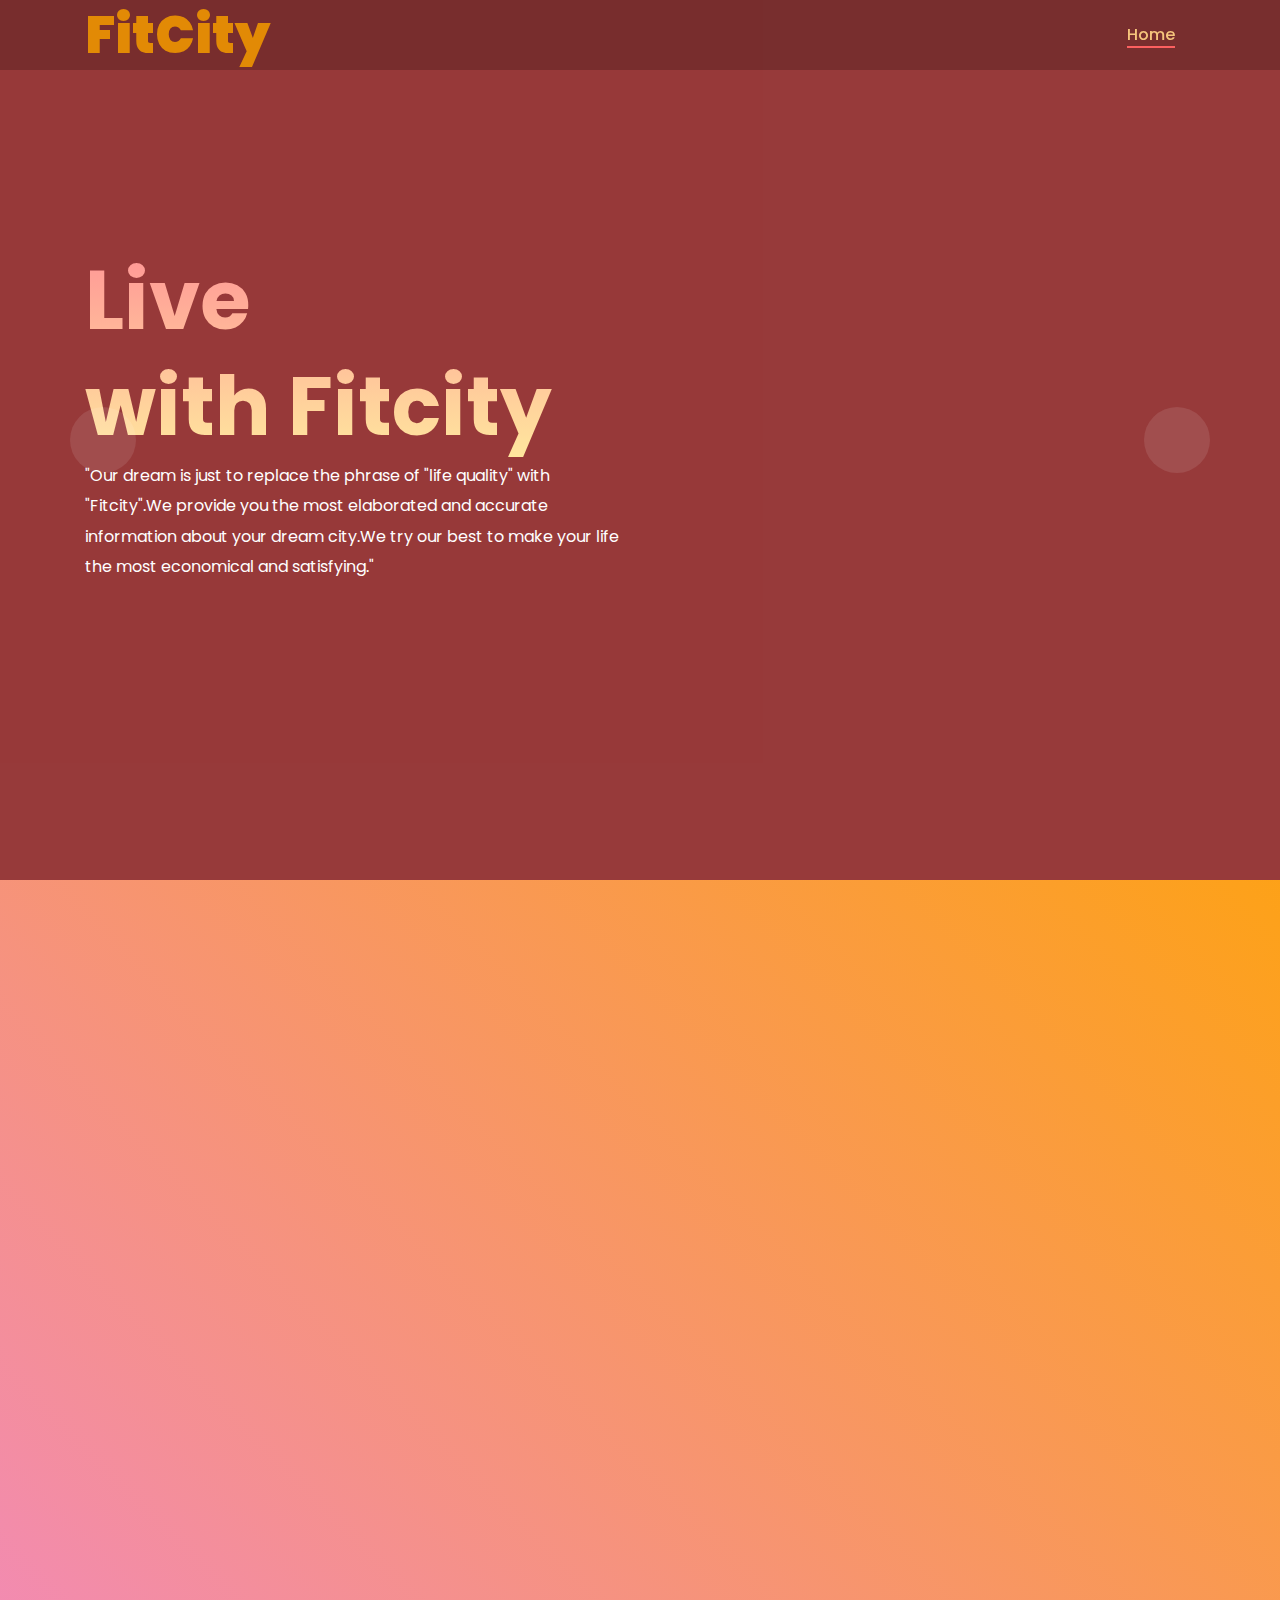
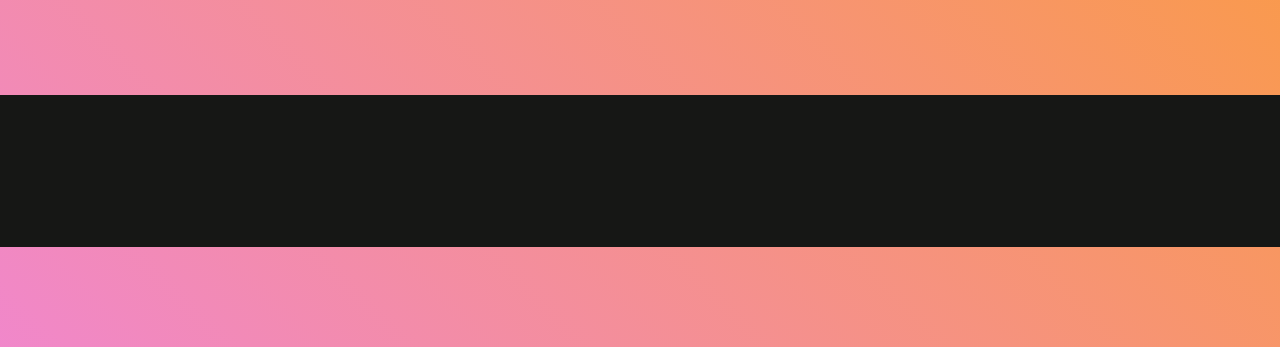
==== commit 41cfebf6: "Merge pull request #1 from KratikJain10/content" ====
--- a/index.html
+++ b/index.html
@@ -84,8 +84,8 @@
                          
                         <div class="col-12 col-lg-8 col-xl-6">
                             <div class="welcome-text">
-                                <h2 data-animation="bounceInUp" data-delay="100ms">Tourism<br>with Touristo</h2>
-                                <p data-animation="bounceInUp" data-delay="500ms">"Our dream is just to replace the word "travel" with "touristo".We provide you the most elaborated and accurate information about your dream travel destinations.We try our best to make your journey the most economical and satisfying."
+                                <h2 data-animation="bounceInUp" data-delay="100ms">Live<br>with Fitcity</h2>
+                                <p data-animation="bounceInUp" data-delay="500ms">"Our dream is just to replace the phrase of "life quality" with "Fitcity".We provide you the most elaborated and accurate information about your dream city.We try our best to make your life the most economical and satisfying."
                                 </p>
                                
                             </div>
@@ -102,8 +102,8 @@
                         <div class="col-12 col-lg-8 col-xl-6">
                             <div class="welcome-text">
                                 <h2 data-animation="bounceInUp" data-delay="100ms">GET READY!</h2>
-                                <h4  data-animation="bounceInUp" data-delay="300ms">"To travel with us" </h4>
-                                <p data-animation="bounceInUp" data-delay="500ms">Let's make the joy of dressing an art with gingerart.Style is the way to say who you are without speaking and here at gingerart we convert your dream looks into reality by customising your choices.Tea is incomplete without ginger and so is your styling without us.
+                                <h4  data-animation="bounceInUp" data-delay="300ms">"To live with us" </h4>
+                                <p data-animation="bounceInUp" data-delay="500ms">Let's make the joy of living an art with Fitcity.Your living quality is the way to say who you are without speaking and here at Fitcity we convert your dream life into reality.
                                 </p>
                                 
                             </div>
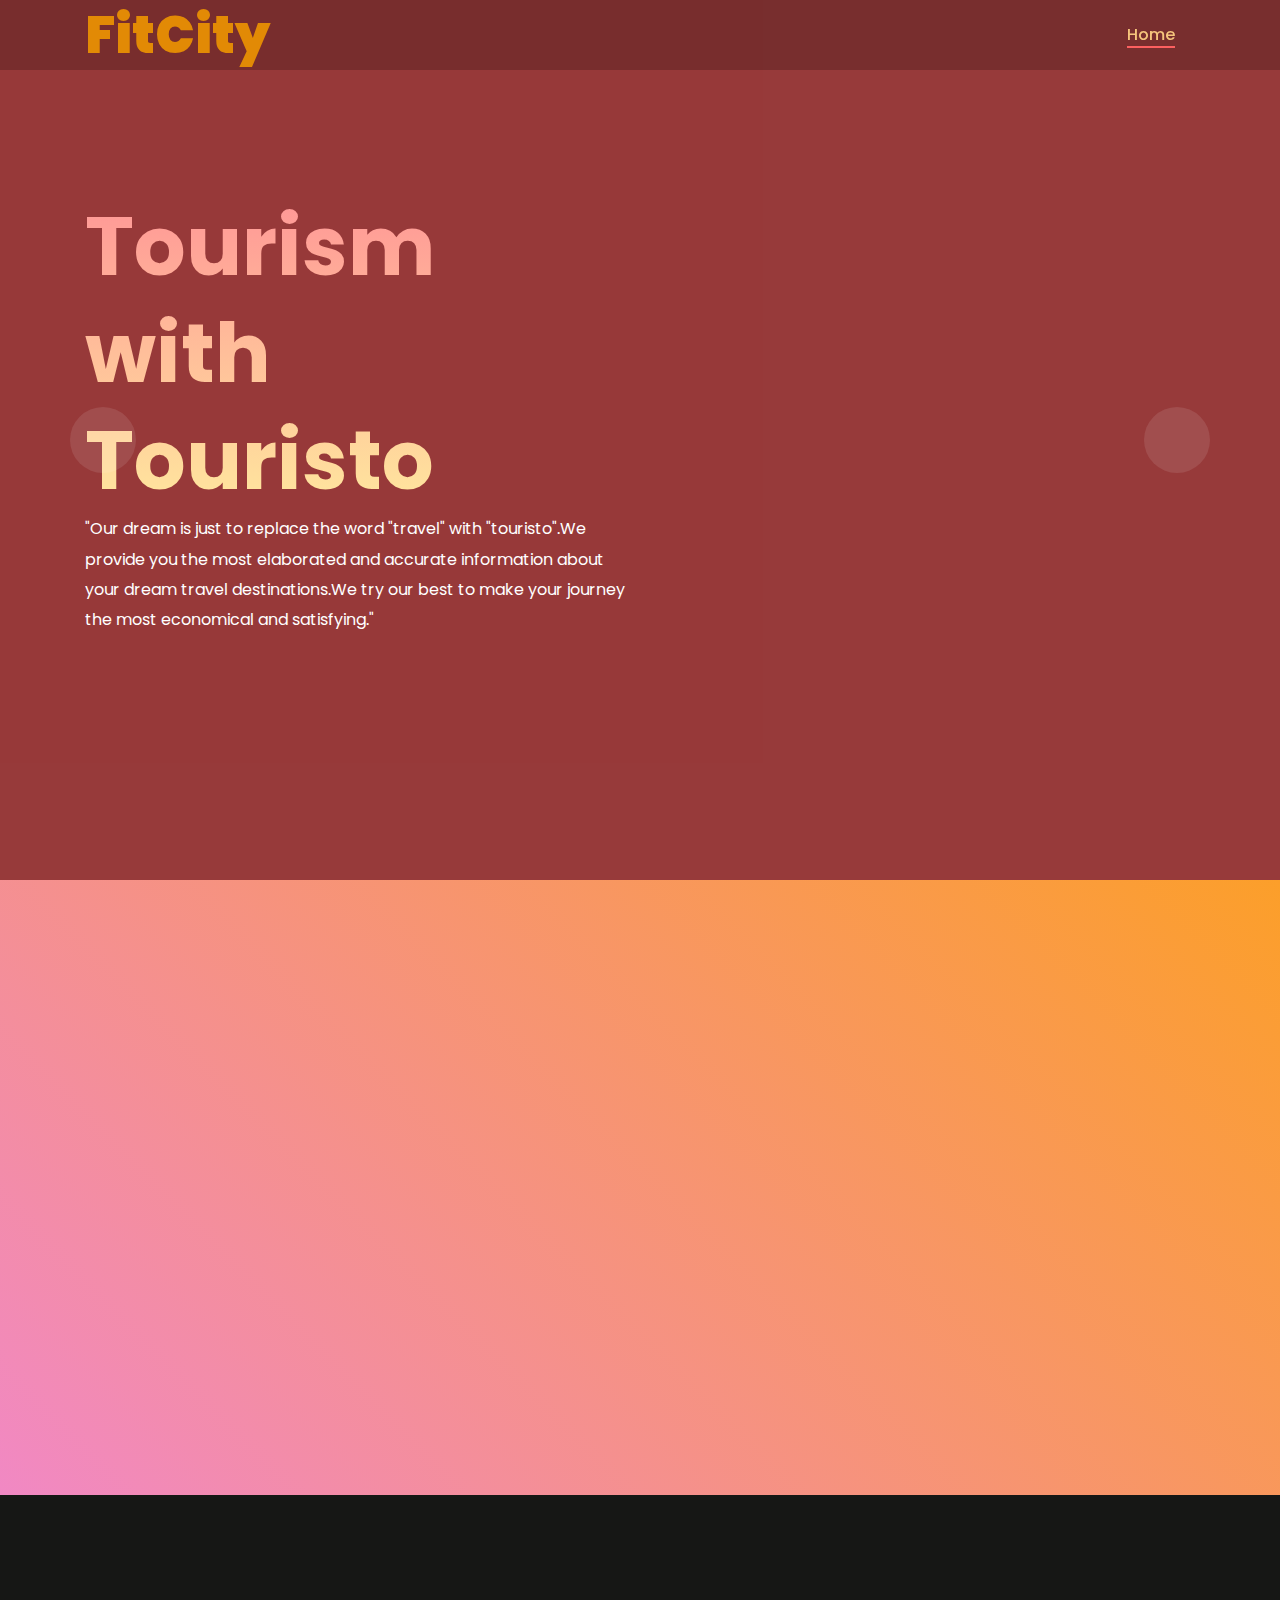
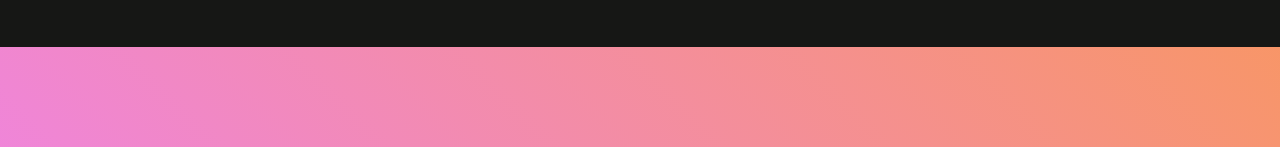
==== commit d7126fee: "Update index.html" ====
--- a/index.html
+++ b/index.html
@@ -84,8 +84,8 @@
                          
                         <div class="col-12 col-lg-8 col-xl-6">
                             <div class="welcome-text">
-                                <h2 data-animation="bounceInUp" data-delay="100ms">Live<br>with Fitcity</h2>
-                                <p data-animation="bounceInUp" data-delay="500ms">"Our dream is just to replace the phrase of "life quality" with "Fitcity".We provide you the most elaborated and accurate information about your dream city.We try our best to make your life the most economical and satisfying."
+                                <h2 data-animation="bounceInUp" data-delay="100ms">Tourism<br>with Touristo</h2>
+                                <p data-animation="bounceInUp" data-delay="500ms">"Our dream is just to replace the word "travel" with "touristo".We provide you the most elaborated and accurate information about your dream travel destinations.We try our best to make your journey the most economical and satisfying."
                                 </p>
                                
                             </div>
@@ -102,8 +102,8 @@
                         <div class="col-12 col-lg-8 col-xl-6">
                             <div class="welcome-text">
                                 <h2 data-animation="bounceInUp" data-delay="100ms">GET READY!</h2>
-                                <h4  data-animation="bounceInUp" data-delay="300ms">"To live with us" </h4>
-                                <p data-animation="bounceInUp" data-delay="500ms">Let's make the joy of living an art with Fitcity.Your living quality is the way to say who you are without speaking and here at Fitcity we convert your dream life into reality.
+                                <h4  data-animation="bounceInUp" data-delay="300ms">"To travel with us" </h4>
+                                <p data-animation="bounceInUp" data-delay="500ms">Let's make the joy of dressing an art with gingerart.Style is the way to say who you are without speaking and here at gingerart we convert your dream looks into reality by customising your choices.Tea is incomplete without ginger and so is your styling without us.
                                 </p>
                                 
                             </div>
@@ -158,7 +158,7 @@
         </div>
     </div>
 
-    <section class="pricing">
+    <section class="FitCity">
         <div class="container" data-aos="zoom-in-up" data-aos-duration="3000">
            
             </div>
@@ -196,8 +196,8 @@
                 
                 <div class="footer-distributed">
 
-                    <div class="footer-left">
-                        <h3>Fit<span>City</span></h3>
+                    <div class="footer-centre" style="align-content: center;">
+                        <h1>Fit<span>City</span></h1>
                 
                         
                     </div>
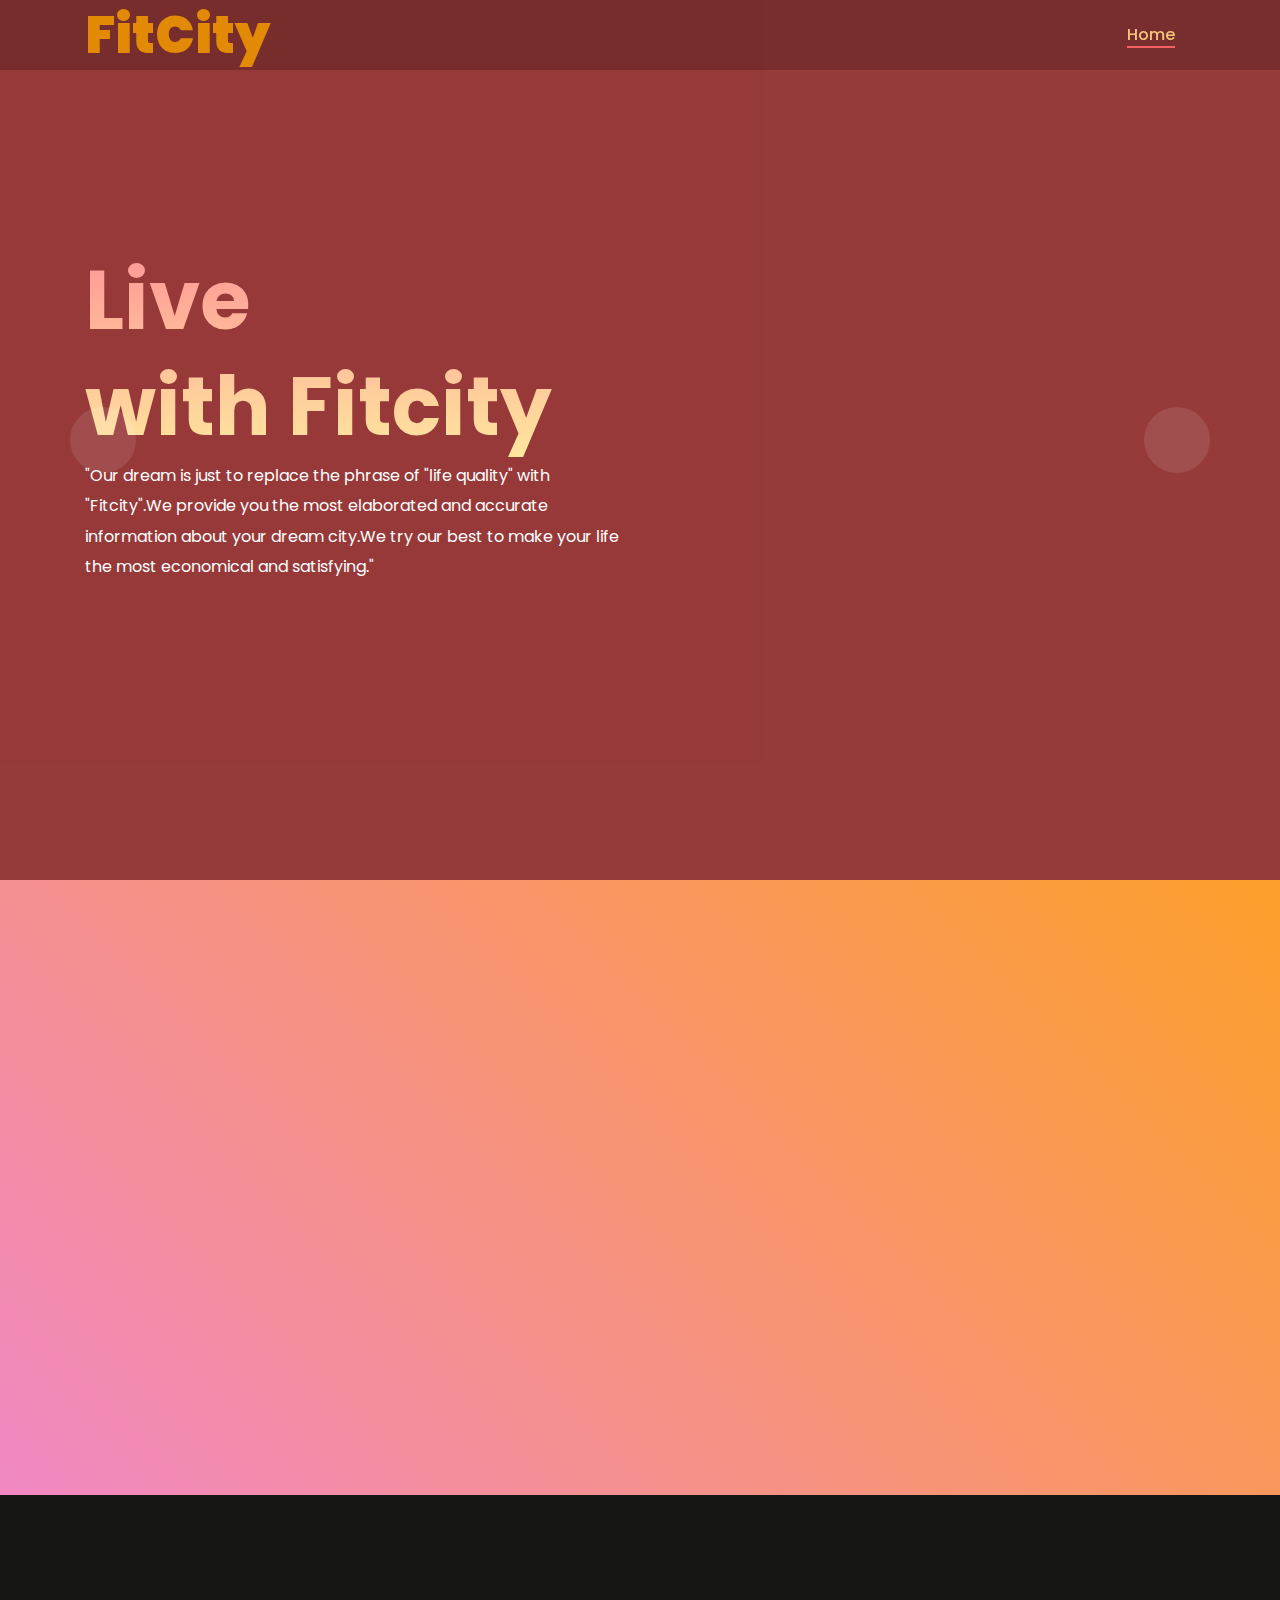
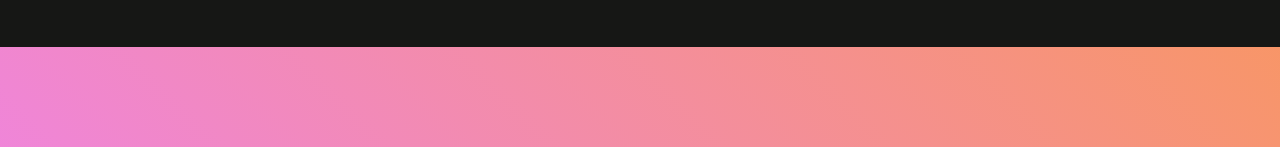
==== commit d8c9f97b: "Merge branch 'main' of https://github.com/KratikJain10/Dotslash6.0-RuntimeTerror" ====
--- a/index.html
+++ b/index.html
@@ -84,8 +84,8 @@
                          
                         <div class="col-12 col-lg-8 col-xl-6">
                             <div class="welcome-text">
-                                <h2 data-animation="bounceInUp" data-delay="100ms">Tourism<br>with Touristo</h2>
-                                <p data-animation="bounceInUp" data-delay="500ms">"Our dream is just to replace the word "travel" with "touristo".We provide you the most elaborated and accurate information about your dream travel destinations.We try our best to make your journey the most economical and satisfying."
+                                <h2 data-animation="bounceInUp" data-delay="100ms">Live<br>with Fitcity</h2>
+                                <p data-animation="bounceInUp" data-delay="500ms">"Our dream is just to replace the phrase of "life quality" with "Fitcity".We provide you the most elaborated and accurate information about your dream city.We try our best to make your life the most economical and satisfying."
                                 </p>
                                
                             </div>
@@ -102,8 +102,8 @@
                         <div class="col-12 col-lg-8 col-xl-6">
                             <div class="welcome-text">
                                 <h2 data-animation="bounceInUp" data-delay="100ms">GET READY!</h2>
-                                <h4  data-animation="bounceInUp" data-delay="300ms">"To travel with us" </h4>
-                                <p data-animation="bounceInUp" data-delay="500ms">Let's make the joy of dressing an art with gingerart.Style is the way to say who you are without speaking and here at gingerart we convert your dream looks into reality by customising your choices.Tea is incomplete without ginger and so is your styling without us.
+                                <h4  data-animation="bounceInUp" data-delay="300ms">"To live with us" </h4>
+                                <p data-animation="bounceInUp" data-delay="500ms">Let's make the joy of living an art with Fitcity.Your living quality is the way to say who you are without speaking and here at Fitcity we convert your dream life into reality.
                                 </p>
                                 
                             </div>
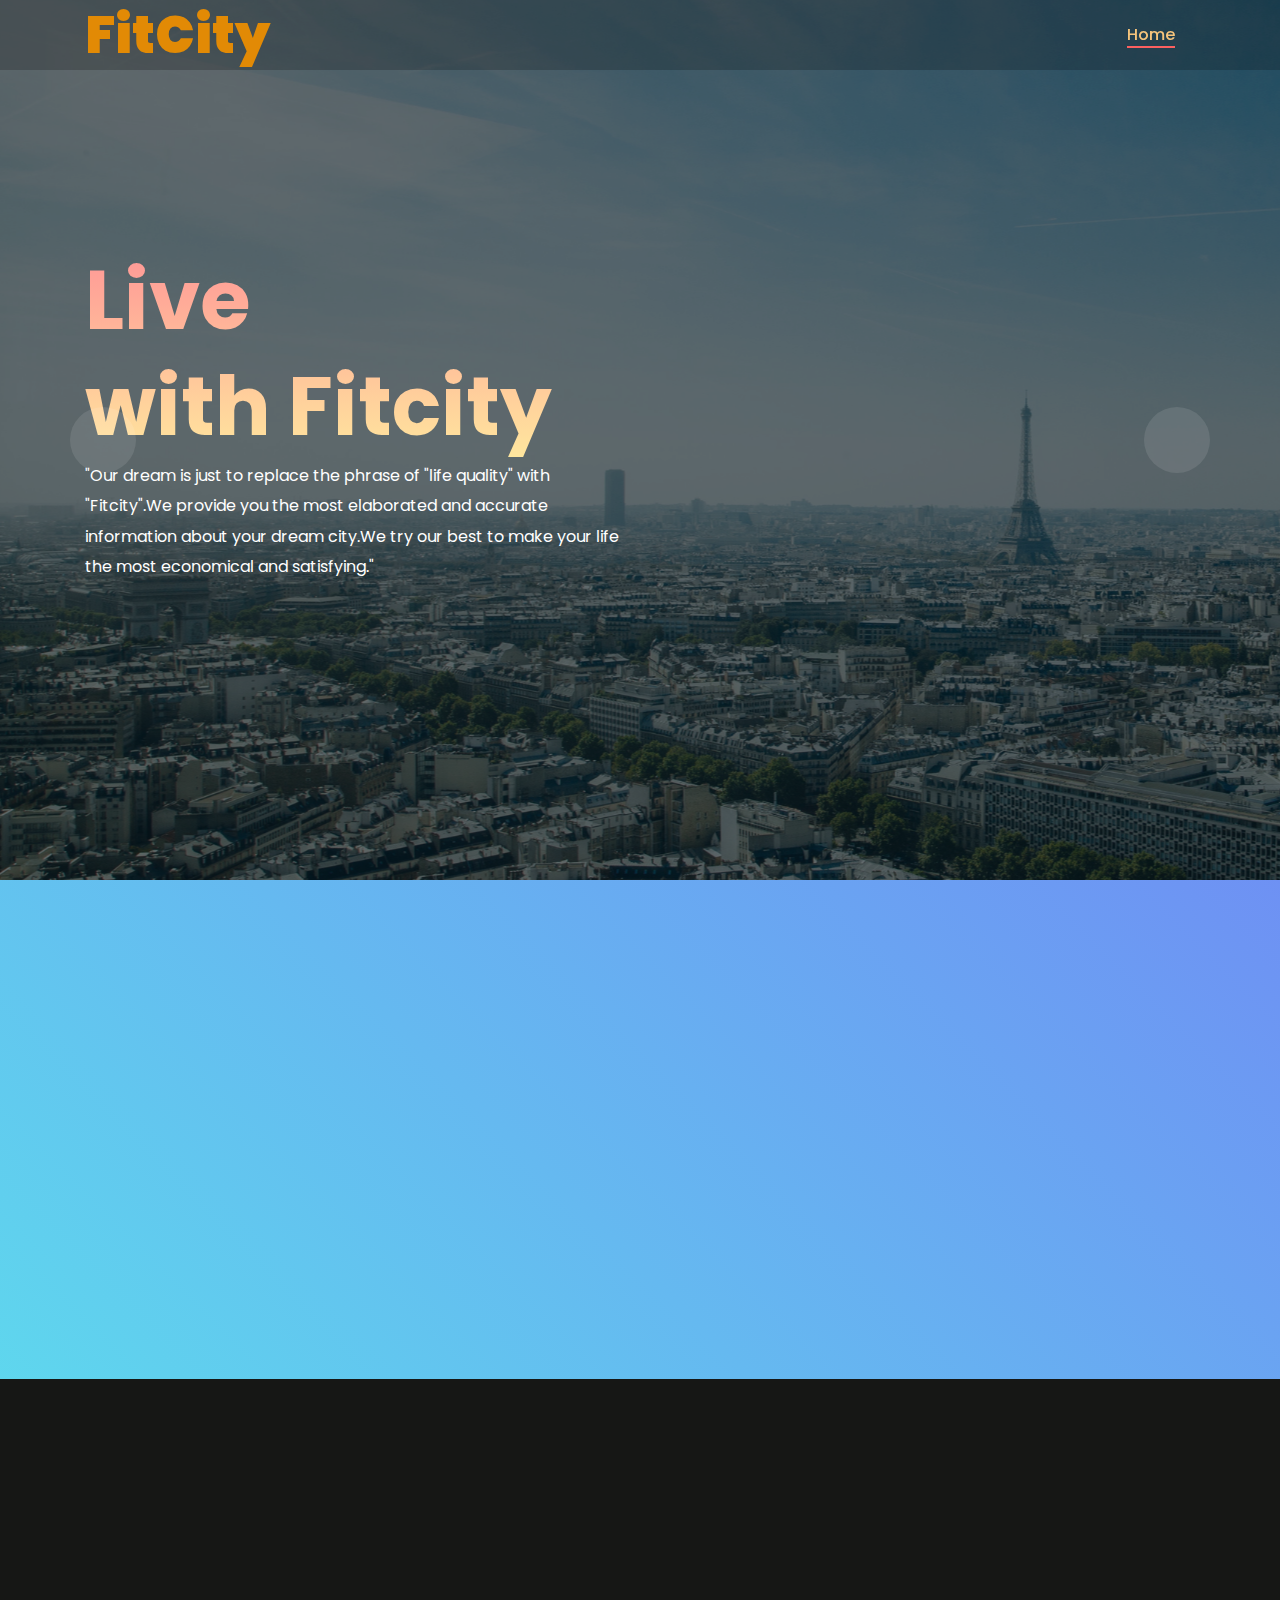
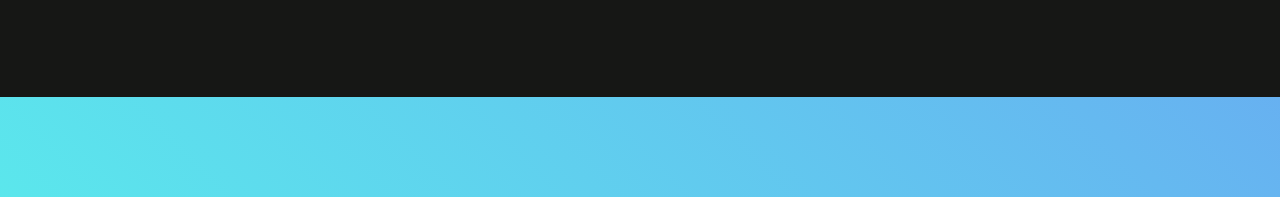
==== commit 920a3e06: "Inhancing frontend" ====
--- a/index.html
+++ b/index.html
@@ -10,7 +10,7 @@
     <meta name="viewport" content="width=device-width, initial-scale=1, shrink-to-fit=no">
 
 
-    <title>|Home</title>
+    <title>FitCity|Home</title>
     <link rel="stylesheet" href="https://cdnjs.cloudflare.com/ajax/libs/font-awesome/6.0.0-beta2/css/all.min.css"
         integrity="sha512-YWzhKL2whUzgiheMoBFwW8CKV4qpHQAEuvilg9FAn5VJUDwKZZxkJNuGM4XkWuk94WCrrwslk8yWNGmY1EduTA=="
         crossorigin="anonymous" referrerpolicy="no-referrer" />
@@ -78,7 +78,7 @@
     <section class="welcome-area" data-aos="fade-right-up" data-aos-duration="3000">
         <div class="welcome-slides owl-carousel">
 
-            <div class="single-welcome-slide bg-img bg-overlay" style="background-image: url();">
+            <div class="single-welcome-slide bg-img bg-overlay" style="background-image: url(img/1.png);">
                 <div class="container h-100">
                     <div class="row h-100 align-items-center">
                          
@@ -95,7 +95,7 @@
             </div>
 
             <div class="single-welcome-slide bg-img bg-overlay" data-aos="fade-left" data-aos-duration="3000"
-                style="background-image: url();">
+                style="background-image: url(img/2.png);">
                 <div class="container h-100">
                     <div class="row h-100 align-items-center">
 
@@ -124,16 +124,16 @@
                     <div class="alime-projects-menu">
                         <div class="portfolio-menu text-center">
                             <h1>SEARCH YOUR DESTINATION</h1>
-                            <div class="search">
-                            <input type="text" class="search-bar" placeholder="Search">
-                            <div class="col-12 text-center wow fadeInUp" data-wow-delay="700ms" style="margin-top: 30px;">
+                            <div class="search" style="margin-top: 20px;">
+                            <input type="text" class="search-bar" placeholder="Search" required>
+                           
                                 <button><svg stroke="currentColor" fill="currentColor" stroke-width="0" viewBox="0 0 1024 1024" height="1.5em"
                                     width="1.5em" xmlns="http://www.w3.org/2000/svg">
                                     <path
                                       d="M909.6 854.5L649.9 594.8C690.2 542.7 712 479 712 412c0-80.2-31.3-155.4-87.9-212.1-56.6-56.7-132-87.9-212.1-87.9s-155.5 31.3-212.1 87.9C143.2 256.5 112 331.8 112 412c0 80.1 31.3 155.5 87.9 212.1C256.5 680.8 331.8 712 412 712c67 0 130.6-21.8 182.7-62l259.7 259.6a8.2 8.2 0 0 0 11.6 0l43.6-43.5a8.2 8.2 0 0 0 0-11.6zM570.4 570.4C528 612.7 471.8 636 412 636s-116-23.3-158.4-65.6C211.3 528 188 471.8 188 412s23.3-116.1 65.6-158.4C296 211.3 352.2 188 412 188s116.1 23.2 158.4 65.6S636 352.2 636 412s-23.3 116.1-65.6 158.4z">
                                     </path>
                                   </svg></button>
-                            </div>
+                            
                             </div>
                     </div>
                     
@@ -143,8 +143,7 @@
                
             </div>
             <div class="row">
-                <div class="weather loading" style="margin-left: 41%
-                ;">
+                <div class="weather loading" style="margin-left: 41%;  margin-top: -100px;">
                     <h2 class="city">Weather in Surat</h2>
                     <h1 class="temp">51°C</h1>
                     <div class="flex">
@@ -153,42 +152,14 @@
                     </div>
                     <div class="humidity">Humidity: 60%</div>
                     <div class="wind">Wind speed: 6.2 km/h</div>
+                    
                   </div>
             </div>
         </div>
     </div>
 
-    <section class="FitCity">
-        <div class="container" data-aos="zoom-in-up" data-aos-duration="3000">
-           
-            </div>
-
-        </div>
-    </section>
-
-    <section class="follow-area clearfix" data-aos="fade-right" data-aos-duration="3000">
-        <div class="container">
-            <div class="row">
-                <div class="col-12">
-                    <div class="section-heading text-center">
-                        <a href="https://www.instagram.com/that.gingerart/?igshid=OGQ2MjdiOTE%3D">
-                            <h2>FitCity</h2>
-                        </a>
-                    </div>
-                </div>
-            </div>
-        </div>
-
-        <div class="ins-feed-area owl-carousel">
-
-        
-            </div>
-            
-            </div>
-            
-            
-        </div>
-    </section>
+
+    
 
     <footer>
         <div class="wrapper" data-aos="fade-up" data-aos-duration="0ms">
@@ -196,7 +167,7 @@
                 
                 <div class="footer-distributed">
 
-                    <div class="footer-centre" style="align-content: center;">
+                    <div class="footer-centre" style="margin-left: 38%; font-size: 80px;">
                         <h1>Fit<span>City</span></h1>
                 
                         
--- a/style.css
+++ b/style.css
@@ -12,6 +12,59 @@
 @import url(css/default-assets/themify-icons.css);
 @import url(css/style.css);
 /* :: 01.0 Reboot CSS */
+
+.search{
+  width: 500px;
+  height: 40px;
+  margin: 150px auto;
+  background: #444;
+  background: rgba(0,0,0,.2);
+  border-radius:  3px;
+  border: 1px solid #fff;
+}
+.search-bar{
+  width: 370px;
+  padding: 10px 5px;
+  float: left;
+  color: #ccc;
+  border: 0;
+  background: transparent;
+  border-radius: 3px 0 0 3px;
+  &:focus {
+    outline: 0;
+    background:transparent;
+  }
+}
+
+.search button{
+  position: relative;
+    float: right;
+    border: 0;
+    padding: 0;
+    cursor: pointer;
+    height: 40px;
+    width: 120px;
+    color: #fff;
+    background: transparent;
+    border-left: 1px solid #fff;
+    border-radius: 0 3px 3px 0;
+    &:hover {
+      background: #fff;
+      color:#444;
+    }
+    &:active {
+      box-shadow: 0px 0px 12px 0px rgba(225, 225, 225, 1);
+    }
+    &:focus {
+      outline: 0;
+    }
+  }  
+}
+
+
+
+
+
 
 
 .post-thumbnail img{
@@ -2670,7 +2723,7 @@
 body {
   height: 100%;
   width: 100%;
-  background: linear-gradient(45deg, yellow, violet, orange, grey);
+  background: linear-gradient(45deg, rgb(231, 85, 207), rgb(88, 243, 235), rgb(114, 127, 245), grey);
   background-size: 300% 300%;
   animation: color 5s ease-in-out infinite;
 }
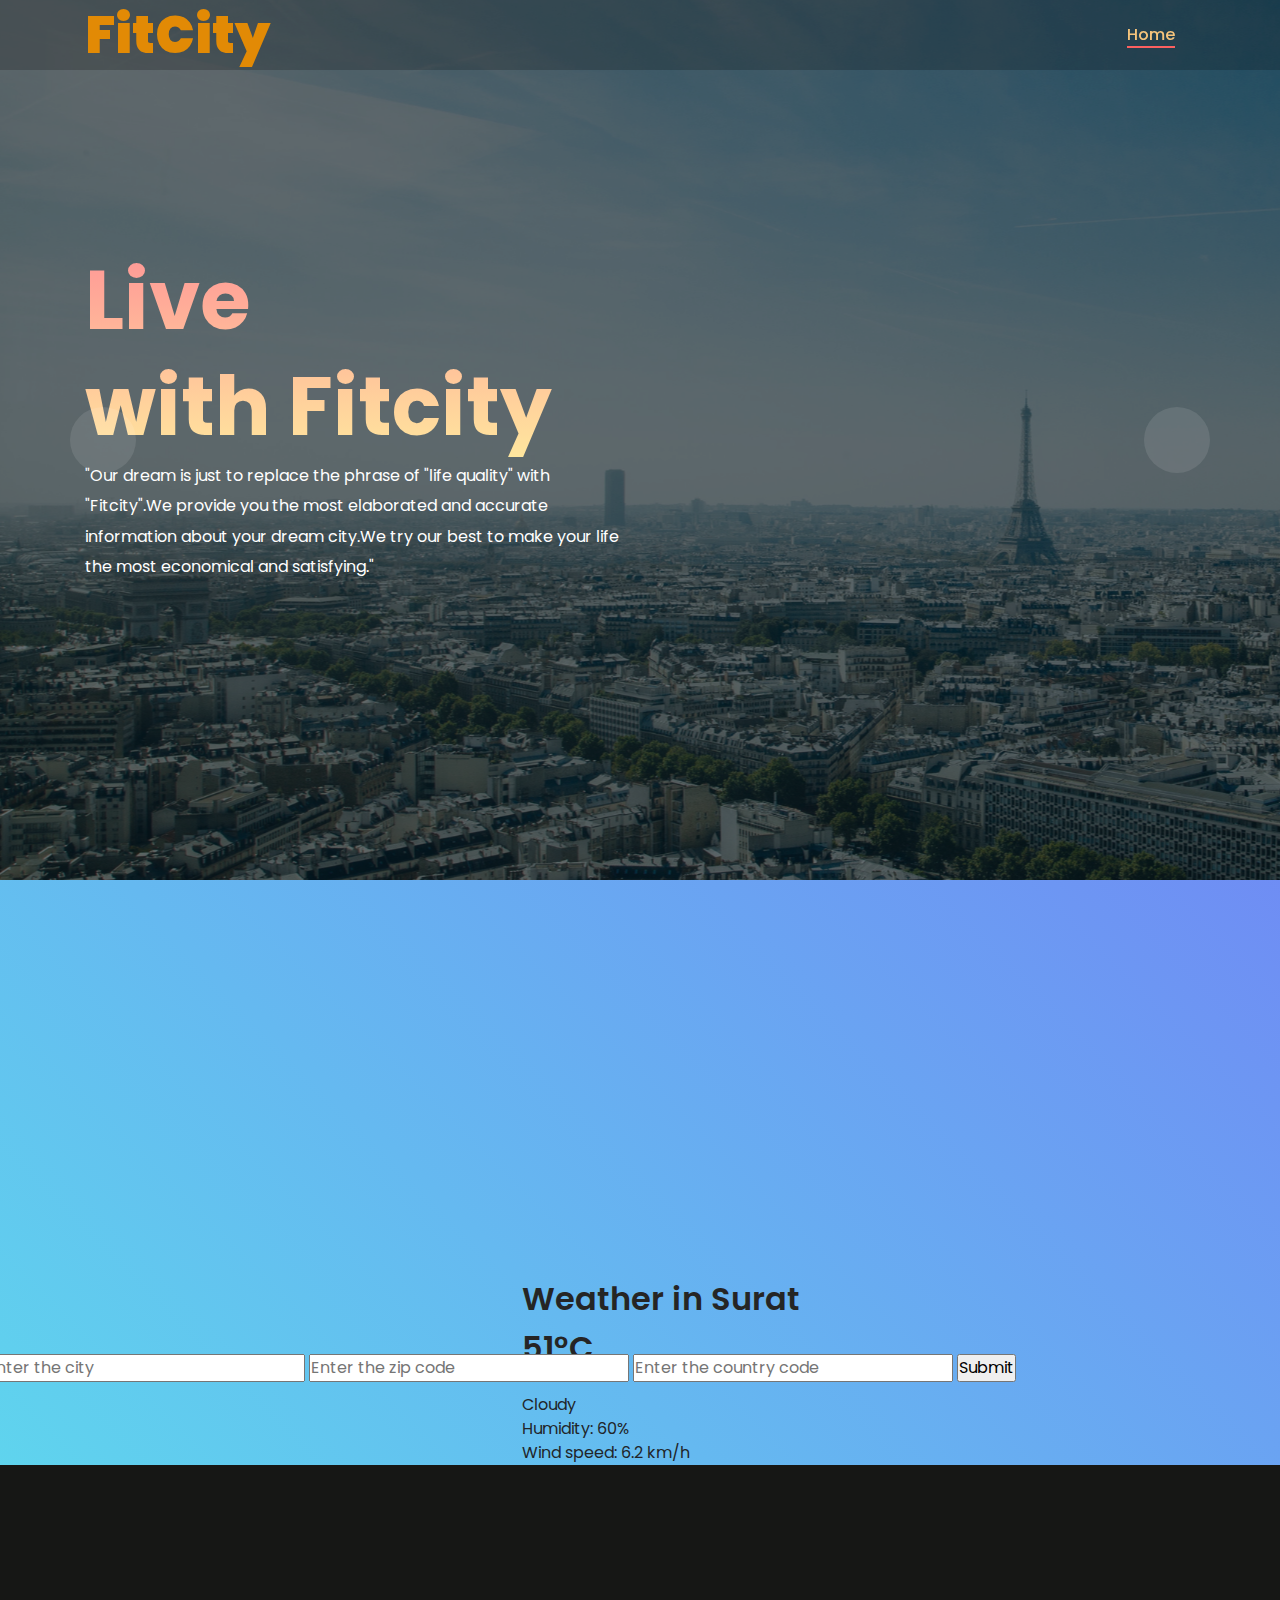
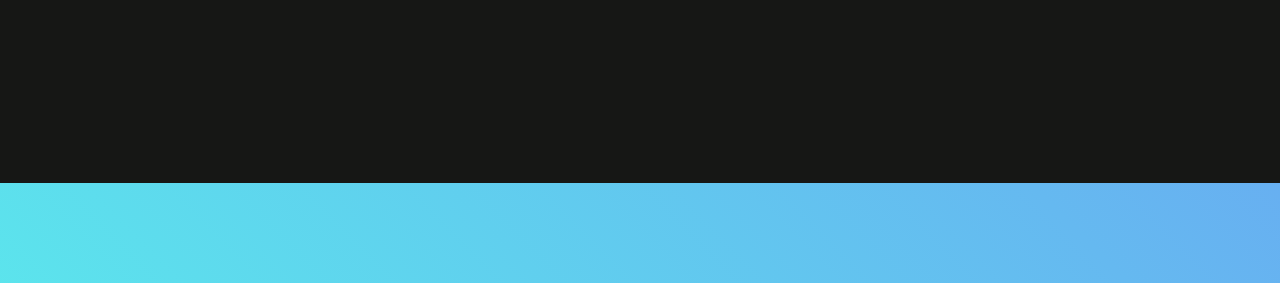
==== commit 6384699d: "stash change" ====
--- a/index.html
+++ b/index.html
@@ -123,6 +123,7 @@
 
                     <div class="alime-projects-menu">
                         <div class="portfolio-menu text-center">
+<<<<<<< Updated upstream
                             <h1>SEARCH YOUR DESTINATION</h1>
                             <div class="search" style="margin-top: 20px;">
                             <input type="text" class="search-bar" placeholder="Search" required>
@@ -141,6 +142,31 @@
             </div>
             
                
+=======
+                            <button class="btn active" data-filter="*">All</button>
+                            <button class="btn" data-filter=".tees">T-Shirts</button>
+                            <button class="btn" data-filter=".shoe">Shoes</button>
+                            <button class="btn" data-filter=".short">Shorts</button>
+                            <button class="btn" data-filter=".jack">Jackets</button>
+                        </div>
+                    </div>
+                </div>
+            </div>
+            <div class="row alime-portfolio">
+                <div class="input">
+                    <input type="text" placeholder="Enter the city" class="input_text">
+                    <input type="text" placeholder="Enter the zip code" class="input_text2">
+                    <input type="text" placeholder="Enter the country code" class="input_text3">
+                    <input type="submit" value="Submit" class="submit">
+                  </div>
+                </div>
+              
+
+                
+            </div>
+
+            
+>>>>>>> Stashed changes
             </div>
             <div class="row">
                 <div class="weather loading" style="margin-left: 41%;  margin-top: -100px;">
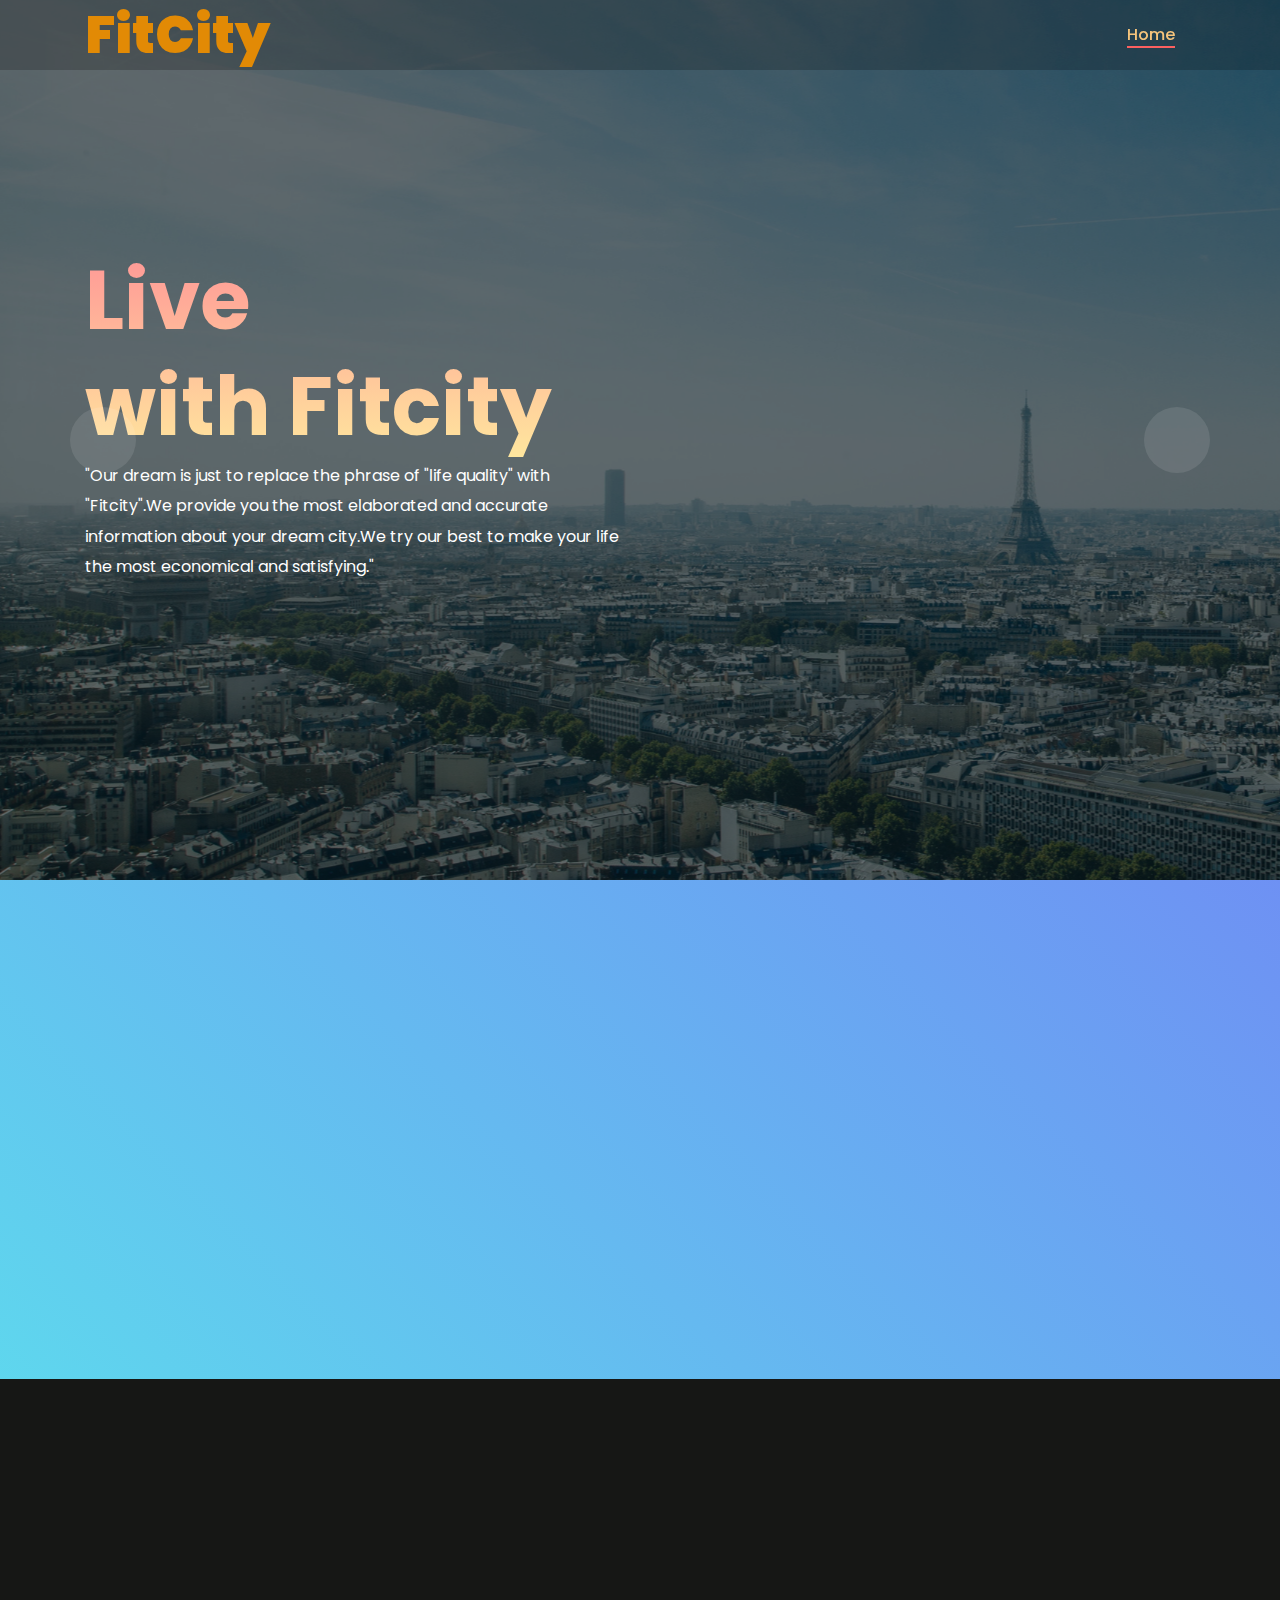
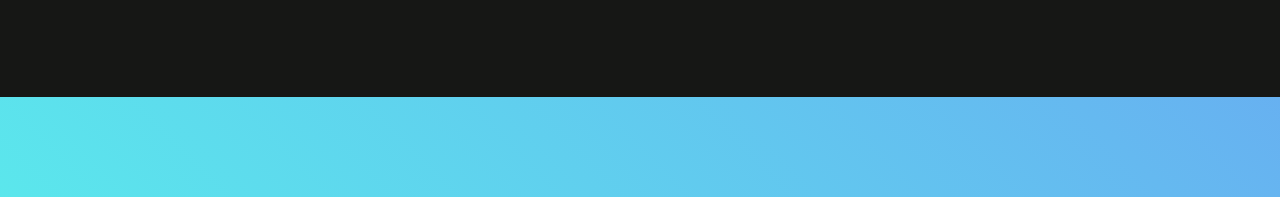
==== commit ce16d9b0: "Revert "stash change"" ====
--- a/index.html
+++ b/index.html
@@ -123,7 +123,6 @@
 
                     <div class="alime-projects-menu">
                         <div class="portfolio-menu text-center">
-<<<<<<< Updated upstream
                             <h1>SEARCH YOUR DESTINATION</h1>
                             <div class="search" style="margin-top: 20px;">
                             <input type="text" class="search-bar" placeholder="Search" required>
@@ -142,31 +141,6 @@
             </div>
             
                
-=======
-                            <button class="btn active" data-filter="*">All</button>
-                            <button class="btn" data-filter=".tees">T-Shirts</button>
-                            <button class="btn" data-filter=".shoe">Shoes</button>
-                            <button class="btn" data-filter=".short">Shorts</button>
-                            <button class="btn" data-filter=".jack">Jackets</button>
-                        </div>
-                    </div>
-                </div>
-            </div>
-            <div class="row alime-portfolio">
-                <div class="input">
-                    <input type="text" placeholder="Enter the city" class="input_text">
-                    <input type="text" placeholder="Enter the zip code" class="input_text2">
-                    <input type="text" placeholder="Enter the country code" class="input_text3">
-                    <input type="submit" value="Submit" class="submit">
-                  </div>
-                </div>
-              
-
-                
-            </div>
-
-            
->>>>>>> Stashed changes
             </div>
             <div class="row">
                 <div class="weather loading" style="margin-left: 41%;  margin-top: -100px;">
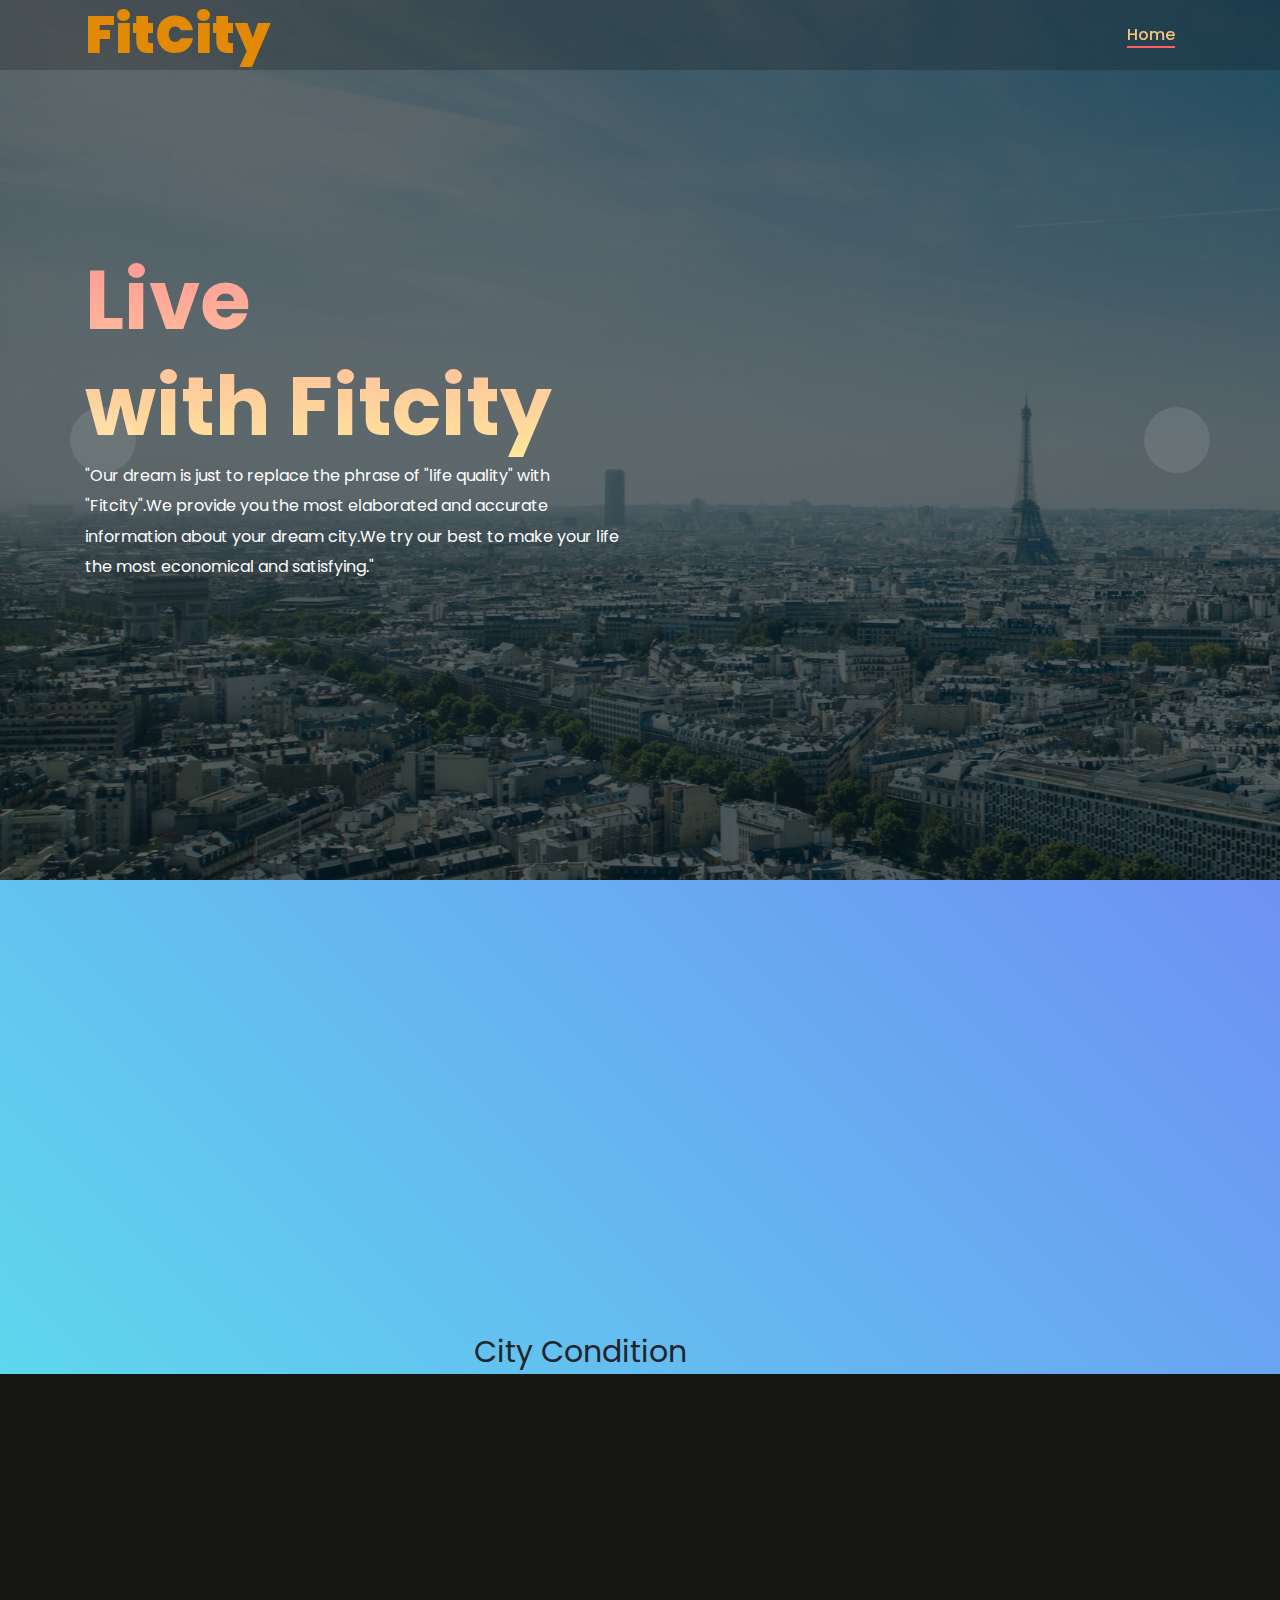
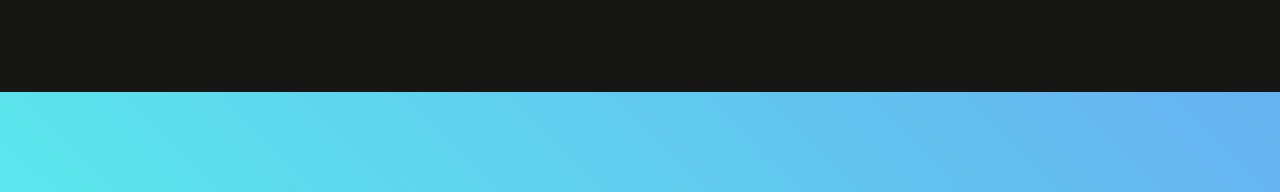
==== commit 23e6b76d: "updating api fetch" ====
--- a/index.html
+++ b/index.html
@@ -152,13 +152,13 @@
                     </div>
                     <div class="humidity">Humidity: 60%</div>
                     <div class="wind">Wind speed: 6.2 km/h</div>
-                    
+                   
                   </div>
             </div>
         </div>
     </div>
 
-
+    <div class="rating" style="font-size: 30px; margin-left: 37%; margin-top: -50px;">City Condition</div>
     
 
     <footer>
